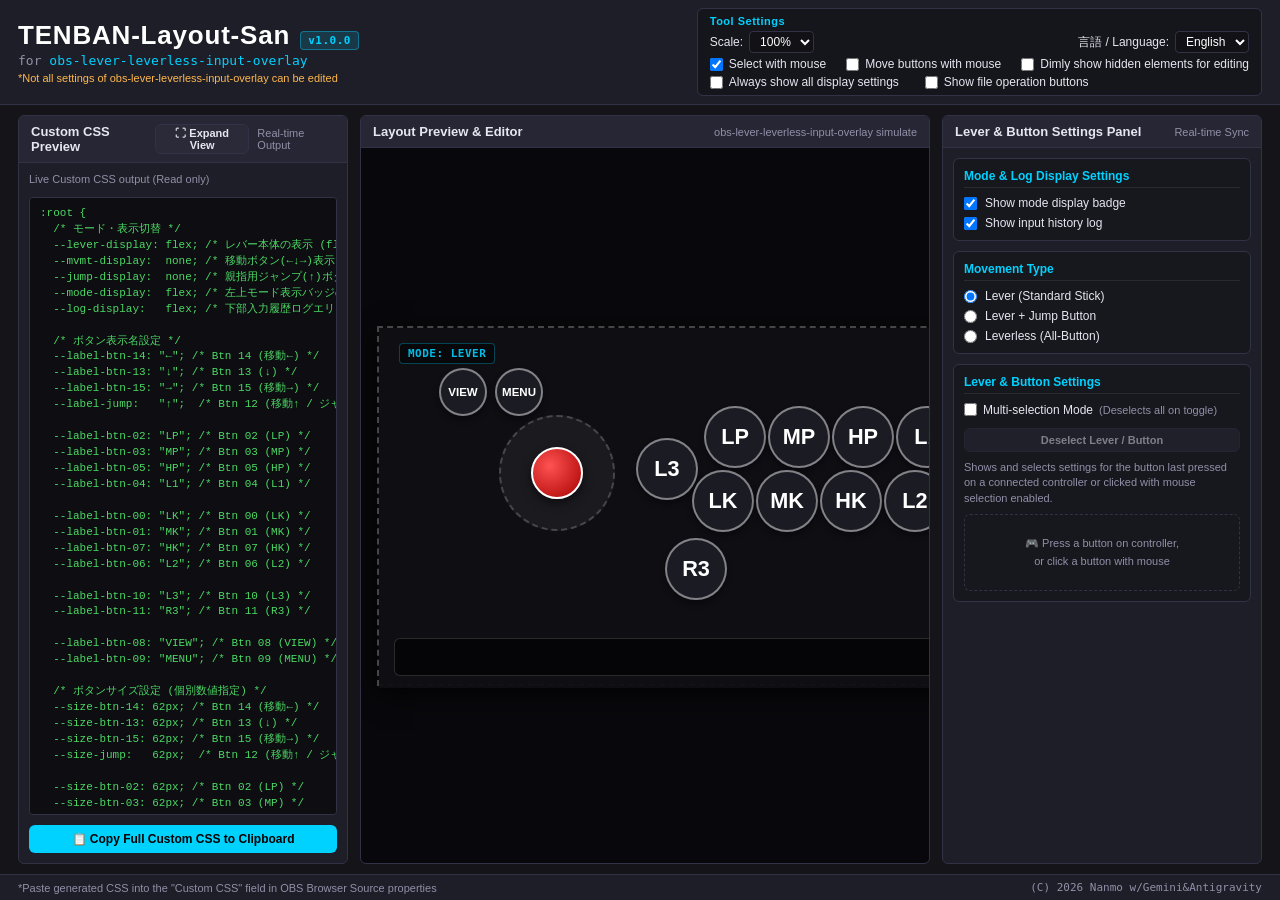
==== tenban_layout_san/index.html @ fa5b2168 "Feat: 天板レイアウトさんの追加とGitHub Pages自動デプロイワークフローの設定 ・tenban_layout_san/index.html: ブラウザ上でボタン配置・サイズ調整・CSS生" ====
<!DOCTYPE html>
<html lang="ja">
<head>
  <meta charset="UTF-8">
  <meta name="viewport" content="width=device-width, initial-scale=1.0">
  <title>天板レイアウトさん - for obs-lever-leverless-input-overlay</title>
  <meta name="description" content="obs-lever-leverless-input-overlay用レイアウト調整・カスタムCSS作成ツール">
  <meta property="og:title" content="天板レイアウトさん">
  <meta property="og:description" content="obs-lever-leverless-input-overlay用レイアウト調整・カスタムCSS作成ツール">
  <meta name="twitter:card" content="summary">
  <style>
    /*
     * =================================================================
     * 天板レイアウトさん - for obs-lever-leverless-input-overlay
     * License: 0BSD (SPDX-License-Identifier: 0BSD)
     * Copyright (C) 2026 Nanmo
     * =================================================================
     */

    /* ========================================================
       ベースUIスタイル（エディター共通）
       ======================================================== */
    :root {
      --ui-bg: #141419;
      --ui-panel-bg: #1e1e28;
      --ui-panel-header: #262634;
      --ui-panel-border: #323246;
      --ui-text: #e6e6f0;
      --ui-text-dim: #9090a8;
      --ui-accent: #00d2ff;
      --ui-accent-hover: #33dcff;
      --ui-active-item: rgba(0, 210, 255, 0.15);
      --ui-active-border: #00d2ff;
      --ui-warning: #ffb84d;
      --ui-danger: #ff5252;
      --ui-success: #4cd964;
    }

    * { box-sizing: border-box; margin: 0; padding: 0; }
    body {
      background-color: var(--ui-bg);
      color: var(--ui-text);
      font-family: -apple-system, BlinkMacSystemFont, "Segoe UI", "Hiragino Sans", "Hiragino Kaku Gothic ProN", "Yu Gothic UI", "Meiryo", sans-serif;
      height: 100vh;
      display: flex;
      flex-direction: column;
      overflow: hidden;
    }

    /* ヘッダーエリア */
    header {
      background: var(--ui-panel-bg);
      border-bottom: 1px solid var(--ui-panel-border);
      padding: 8px 18px;
      display: flex;
      flex-wrap: wrap;
      justify-content: space-between;
      align-items: center;
      gap: 12px;
      flex-shrink: 0;
    }

    .title-group {
      display: flex;
      flex-direction: column;
      gap: 3px;
    }
    .title-main-row {
      display: flex;
      align-items: baseline;
      gap: 10px;
    }
    .title-group h1 {
      font-size: 26px;
      font-weight: 900;
      color: #ffffff;
      letter-spacing: 0.8px;
      line-height: 1.1;
    }
    .version-badge {
      font-size: 11px;
      font-weight: bold;
      color: var(--ui-accent);
      background: rgba(0, 210, 255, 0.15);
      border: 1px solid rgba(0, 210, 255, 0.4);
      padding: 2px 7px;
      border-radius: 4px;
      font-family: monospace;
      letter-spacing: 0.5px;
    }
    .title-group .subtitle {
      font-size: 13px;
      color: var(--ui-text-dim);
      font-family: monospace;
    }
    .title-group .subtitle a {
      color: var(--ui-accent);
      text-decoration: none;
      transition: color 0.15s, text-decoration 0.15s;
    }
    .title-group .subtitle a:hover {
      color: var(--ui-accent-hover);
      text-decoration: underline;
    }
    .title-notice {
      font-size: 11px;
      color: var(--ui-warning);
      font-weight: normal;
      margin-top: 1px;
    }

    /* ツール設定エリア */
    .tool-settings {
      display: flex;
      flex-direction: column;
      gap: 4px;
      background: rgba(0, 0, 0, 0.3);
      border: 1px solid var(--ui-panel-border);
      border-radius: 6px;
      padding: 6px 12px;
      font-size: 12px;
    }
    .tool-settings-header {
      font-weight: bold;
      color: var(--ui-accent);
      font-size: 11px;
      letter-spacing: 0.5px;
    }
    .tool-settings-row {
      display: flex;
      align-items: center;
      gap: 14px;
      flex-wrap: wrap;
    }
    .tool-settings label {
      display: inline-flex;
      align-items: center;
      gap: 6px;
      cursor: pointer;
      user-select: none;
    }
    .tool-settings select {
      background: #111116;
      color: #fff;
      border: 1px solid var(--ui-panel-border);
      padding: 2px 6px;
      border-radius: 4px;
      font-size: 12px;
    }
    .zoom-warning {
      color: var(--ui-warning);
      font-size: 11px;
      font-weight: bold;
    }

    /* メイン3ペインレイアウト */
    main {
      flex: 1;
      display: grid;
      grid-template-columns: 330px 1fr 320px;
      gap: 12px;
      padding: 10px 18px;
      min-height: 0;
      overflow: hidden;
    }

    .pane {
      background: var(--ui-panel-bg);
      border: 1px solid var(--ui-panel-border);
      border-radius: 6px;
      display: flex;
      flex-direction: column;
      overflow: hidden;
      min-height: 0;
    }
    .pane-header {
      background: var(--ui-panel-header);
      border-bottom: 1px solid var(--ui-panel-border);
      padding: 8px 12px;
      font-weight: bold;
      font-size: 13px;
      display: flex;
      justify-content: space-between;
      align-items: center;
      flex-shrink: 0;
    }
    .pane-header .subtext {
      font-size: 11px;
      font-weight: normal;
      color: var(--ui-text-dim);
    }
    .pane-body {
      padding: 10px;
      flex: 1;
      overflow-y: auto;
      display: flex;
      flex-direction: column;
      gap: 10px;
      min-height: 0;
    }

    /* 左ペイン：CSSプレビュー & アクションボタン */
    #css-preview-textarea {
      width: 100%;
      flex: 1;
      min-height: 200px;
      background: #0d0d12;
      color: #4cd964;
      border: 1px solid var(--ui-panel-border);
      border-radius: 4px;
      font-family: Consolas, Monaco, "Courier New", monospace;
      font-size: 11px;
      line-height: 1.45;
      padding: 8px 10px;
      resize: none;
      white-space: pre;
      overflow: auto;
    }
    .css-pane-actions {
      display: flex;
      flex-direction: column;
      gap: 8px;
      flex-shrink: 0;
      margin-top: auto;
    }
    .file-actions-group {
      display: flex;
      flex-direction: column;
      gap: 8px;
    }
    .file-action-item {
      display: flex;
      flex-direction: column;
      gap: 3px;
    }

    /* 編集用に非表示ボタンを薄く表示するスタイル */
    body.show-hidden-buttons .is-hidden-elem {
      display: flex !important;
      opacity: 0.35 !important;
      border-style: dashed !important;
      pointer-events: auto !important;
    }
    body.show-hidden-buttons .is-hidden-elem.editor-selected {
      opacity: 0.95 !important;
      outline: 3px solid #ffcc00 !important;
    }

    /* CSS拡大モーダル */
    .modal-backdrop {
      position: fixed;
      top: 0;
      left: 0;
      width: 100vw;
      height: 100vh;
      background: rgba(0, 0, 0, 0.75);
      backdrop-filter: blur(4px);
      z-index: 99999;
      display: flex;
      align-items: center;
      justify-content: center;
      padding: 24px;
    }
    .modal-content {
      background: var(--ui-panel-bg);
      border: 1px solid var(--ui-panel-border);
      border-radius: 8px;
      width: 900px;
      max-width: 95vw;
      height: 85vh;
      display: flex;
      flex-direction: column;
      box-shadow: 0 12px 36px rgba(0, 0, 0, 0.9);
      overflow: hidden;
    }
    .modal-header {
      background: var(--ui-panel-header);
      border-bottom: 1px solid var(--ui-panel-border);
      padding: 10px 16px;
      display: flex;
      justify-content: space-between;
      align-items: center;
    }
    .modal-title {
      font-size: 14px;
      font-weight: bold;
      color: var(--ui-accent);
    }
    .modal-body {
      flex: 1;
      padding: 14px;
      display: flex;
      min-height: 0;
    }
    #modal-css-textarea {
      width: 100%;
      height: 100%;
      background: #09090e;
      color: #4cd964;
      border: 1px solid var(--ui-panel-border);
      border-radius: 6px;
      font-family: Consolas, Monaco, "Courier New", monospace;
      font-size: 13px;
      line-height: 1.5;
      padding: 14px;
      resize: none;
      white-space: pre;
      overflow: auto;
    }
    .modal-footer {
      background: var(--ui-panel-header);
      border-top: 1px solid var(--ui-panel-border);
      padding: 10px 16px;
      display: flex;
      justify-content: flex-end;
    }

    /* 中央ペイン：レイアウトプレビュー兼エディター */
    .editor-pane-body {
      background: #08080c;
      padding: 16px;
      overflow: auto;
      display: flex;
      position: relative;
    }
    .preview-canvas-outer {
      margin: auto;
      position: relative;
      flex-shrink: 0;
      transition: width 0.15s ease-out, height 0.15s ease-out;
    }
    .preview-canvas-wrapper {
      position: absolute;
      top: 0;
      left: 0;
      width: 640px;
      height: 360px;
      transform-origin: top left;
      transition: transform 0.15s ease-out;
      border: 2px dashed rgba(255, 255, 255, 0.25);
      box-shadow: 0 8px 24px rgba(0, 0, 0, 0.8);
      user-select: none;
    }

    /* 右ペイン：設定エリア */
    .section-card {
      background: rgba(0, 0, 0, 0.25);
      border: 1px solid var(--ui-panel-border);
      border-radius: 6px;
      padding: 10px;
      display: flex;
      flex-direction: column;
      gap: 8px;
    }
    .section-title {
      font-size: 12px;
      font-weight: bold;
      color: var(--ui-accent);
      border-bottom: 1px solid rgba(255, 255, 255, 0.08);
      padding-bottom: 4px;
    }

    /* ラジオボタングループ */
    .radio-group {
      display: flex;
      flex-direction: column;
      gap: 6px;
      font-size: 12px;
    }
    .radio-group label {
      display: flex;
      align-items: center;
      gap: 8px;
      cursor: pointer;
    }

    /* レバー・ボタンプロパティフォーム */
    .btn-edit-card {
      background: rgba(255, 255, 255, 0.03);
      border: 1px solid var(--ui-panel-border);
      border-radius: 6px;
      padding: 8px 10px;
      display: flex;
      flex-direction: column;
      gap: 6px;
      transition: border-color 0.15s, background-color 0.15s;
    }
    .btn-edit-card.selected {
      border-color: var(--ui-active-border);
      background-color: var(--ui-active-item);
    }
    .btn-edit-header {
      display: flex;
      justify-content: space-between;
      align-items: center;
      font-size: 12px;
      font-weight: bold;
    }
    .btn-edit-badge {
      display: inline-block;
      padding: 2px 6px;
      border-radius: 4px;
      background: rgba(0, 210, 255, 0.2);
      color: var(--ui-accent);
      font-family: monospace;
      font-size: 10px;
    }
    .coords-grid {
      display: grid;
      grid-template-columns: repeat(3, 1fr);
      gap: 6px;
    }
    .coord-field {
      display: flex;
      align-items: center;
      gap: 6px;
      font-size: 11px;
    }
    .coord-field label {
      color: var(--ui-text-dim);
      font-family: monospace;
      font-size: 11px;
      white-space: nowrap;
    }
    .coord-field input[type="number"],
    .coord-field input[type="text"] {
      width: 100%;
      background: #111116;
      border: 1px solid var(--ui-panel-border);
      border-radius: 4px;
      color: #fff;
      padding: 3px 6px;
      font-family: monospace;
      font-size: 11px;
    }
    .coord-field input[type="number"]:focus,
    .coord-field input[type="text"]:focus {
      outline: none;
      border-color: var(--ui-accent);
    }
    .label-input-wrapper {
      position: relative;
      flex: 1;
      display: flex;
      align-items: center;
      min-width: 0;
    }
    .label-ghost-suffix {
      position: absolute;
      left: 0;
      top: 0;
      width: 100%;
      height: 100%;
      pointer-events: none;
      display: flex;
      align-items: center;
      padding: 3px 6px;
      font-family: monospace;
      font-size: 11px;
      white-space: pre;
      overflow: hidden;
      opacity: 0;
      transition: opacity 0.15s ease;
      z-index: 1;
    }
    .label-input-wrapper:focus-within .label-ghost-suffix {
      opacity: 1;
    }
    .ghost-invisible-text {
      visibility: hidden;
    }
    .ghost-warn-text {
      color: var(--ui-warning, #f59e0b);
      opacity: 0.85;
      font-size: 10px;
    }

    /* フッターエリア（ステータス・コピーライト） */
    footer {
      background: var(--ui-panel-bg);
      border-top: 1px solid var(--ui-panel-border);
      padding: 6px 18px;
      display: flex;
      justify-content: space-between;
      align-items: center;
      gap: 12px;
      flex-shrink: 0;
    }
    .btn-action {
      background: var(--ui-accent);
      color: #000;
      border: none;
      border-radius: 6px;
      padding: 7px 14px;
      font-size: 12px;
      font-weight: bold;
      cursor: pointer;
      display: inline-flex;
      align-items: center;
      gap: 6px;
      transition: background-color 0.15s, transform 0.05s;
    }
    .btn-action:hover {
      background: var(--ui-accent-hover);
    }
    .btn-action:active {
      transform: scale(0.97);
    }
    .btn-action.btn-secondary {
      background: #2a2a38;
      color: var(--ui-text);
      border: 1px solid var(--ui-panel-border);
    }
    .btn-action.btn-secondary:hover {
      background: #363648;
    }
    .copyright {
      font-size: 11px;
      color: var(--ui-text-dim);
      font-family: monospace;
    }

    /* トースト通知 */
    #toast {
      position: fixed;
      bottom: 20px;
      left: 50%;
      transform: translateX(-50%) translateY(100px);
      background: #00d2ff;
      color: #000;
      font-weight: bold;
      padding: 8px 18px;
      border-radius: 6px;
      box-shadow: 0 4px 15px rgba(0, 0, 0, 0.5);
      transition: transform 0.25s cubic-bezier(0.18, 0.89, 0.32, 1.28);
      z-index: 10000;
      pointer-events: none;
      font-size: 12px;
    }
    #toast.show {
      transform: translateX(-50%) translateY(0);
    }

    /* ========================================================
       ★ InputOverlay.html 互換レイアウト・スタイル定義
       ======================================================== */
    #overlay-root {
      position: relative;
      width: 640px;
      height: 360px;
      background-color: var(--bg-color, rgba(15, 15, 20, 0.95));
      color: rgba(255, 255, 255, 1.0);
      overflow: hidden;
      user-select: none;
    }

    /* モード表示バッジ */
    #mode-display {
      display: var(--mode-display, flex);
      position: absolute;
      top: 15px;
      left: 20px;
      font-family: monospace, sans-serif;
      font-size: 11px;
      font-weight: bold;
      color: rgba(0, 210, 255, 0.9);
      background: rgba(0, 0, 0, 0.4);
      padding: 3px 8px;
      border-radius: 4px;
      border: 1px solid rgba(0, 210, 255, 0.3);
      letter-spacing: 0.5px;
      z-index: 10;
    }

    /* 共通ボタン描画 */
    .btn {
      position: absolute;
      width: var(--btn-size, 62px);
      height: var(--btn-size, 62px);
      border-radius: 50%;
      border: 2px solid var(--btn-border-color, rgba(255, 255, 255, 0.45));
      background-color: var(--btn-bg-color, rgba(30, 30, 40, 0.85));
      color: var(--btn-text-color, rgba(255, 255, 255, 1.0));
      display: flex;
      align-items: center;
      justify-content: center;
      font-weight: bold;
      font-size: calc(var(--btn-size, 62px) * 0.35);
      box-shadow: 0 4px 6px rgba(0, 0, 0, 0.3);
      transition: background-color 0.05s, transform 0.05s, border-color 0.05s;
      cursor: default;
    }
    .btn::after {
      content: attr(data-label);
    }
    .btn.active {
      background-color: var(--btn-active-bg, rgba(0, 210, 255, 1.0));
      border-color: var(--btn-active-border, rgba(255, 255, 255, 1.0));
      color: var(--btn-active-text, rgba(0, 0, 0, 1.0));
      transform: scale(0.92);
      box-shadow: 0 0 12px var(--btn-active-glow, rgba(0, 210, 255, 0.8));
    }

    /* 文字数フォントサイズ自動調整（ボタン直径に比例連動） */
    .btn.text-long  { font-size: calc(var(--btn-size, 62px) * 0.24); }
    .btn.text-xlong { font-size: calc(var(--btn-size, 62px) * 0.19); }

    /* 特殊ボタンサイズ */
    .btn-sys { width: var(--btn-size, 48px); height: var(--btn-size, 48px); }
    .btn-jump { width: var(--btn-size, var(--size-jump, 62px)); height: var(--btn-size, var(--size-jump, 62px)); }

    /* モード依存の表示切替 */
    .mode-lever { display: var(--lever-display, flex); align-items: center; justify-content: center; }
    .mode-mvmt  { display: var(--mvmt-display, none); }
    .mode-jump  { display: var(--jump-display, none); }
    .mode-log   { display: var(--log-display, flex); align-items: center; }

    /* 位置・サイズ指定マッピング */
    #btn-08 { --btn-size: var(--size-btn-08, 48px); display: var(--disp-btn-08, flex); top: var(--pos-btn-08-top, 40px); left: var(--pos-btn-08-left, 60px); }
    #btn-09 { --btn-size: var(--size-btn-09, 48px); display: var(--disp-btn-09, flex); top: var(--pos-btn-09-top, 40px); left: var(--pos-btn-09-left, 116px); }
    #btn-14 { --btn-size: var(--size-btn-14, 62px); top: var(--pos-btn-14-top, 135px); left: var(--pos-btn-14-left, 69px); }
    #btn-13 { --btn-size: var(--size-btn-13, 62px); top: var(--pos-btn-13-top, 105px); left: var(--pos-btn-13-left, 125px); }
    #btn-15 { --btn-size: var(--size-btn-15, 62px); top: var(--pos-btn-15-top, 135px); left: var(--pos-btn-15-left, 181px); }
    #btn-12 { --btn-size: var(--size-jump, 62px);   top: var(--pos-jump-top, 198px);   left: var(--pos-jump-left, 224px); }
    #btn-10 { --btn-size: var(--size-btn-10, 62px); display: var(--disp-btn-10, flex); top: var(--pos-btn-10-top, 110px); left: var(--pos-btn-10-left, 257px); }
    #btn-11 { --btn-size: var(--size-btn-11, 62px); display: var(--disp-btn-11, flex); top: var(--pos-btn-11-top, 210px); left: var(--pos-btn-11-left, 286px); }
    #btn-02 { --btn-size: var(--size-btn-02, 62px); display: var(--disp-btn-02, flex); top: var(--pos-btn-02-top, 78px);  left: var(--pos-btn-02-left, 325px); }
    #btn-03 { --btn-size: var(--size-btn-03, 62px); display: var(--disp-btn-03, flex); top: var(--pos-btn-03-top, 78px);  left: var(--pos-btn-03-left, 389px); }
    #btn-05 { --btn-size: var(--size-btn-05, 62px); display: var(--disp-btn-05, flex); top: var(--pos-btn-05-top, 78px);  left: var(--pos-btn-05-left, 453px); }
    #btn-04 { --btn-size: var(--size-btn-04, 62px); display: var(--disp-btn-04, flex); top: var(--pos-btn-04-top, 78px);  left: var(--pos-btn-04-left, 517px); }
    #btn-00 { --btn-size: var(--size-btn-00, 62px); display: var(--disp-btn-00, flex); top: var(--pos-btn-00-top, 142px); left: var(--pos-btn-00-left, 313px); }
    #btn-01 { --btn-size: var(--size-btn-01, 62px); display: var(--disp-btn-01, flex); top: var(--pos-btn-01-top, 142px); left: var(--pos-btn-01-left, 377px); }
    #btn-07 { --btn-size: var(--size-btn-07, 62px); display: var(--disp-btn-07, flex); top: var(--pos-btn-07-top, 142px); left: var(--pos-btn-07-left, 441px); }
    #btn-06 { --btn-size: var(--size-btn-06, 62px); display: var(--disp-btn-06, flex); top: var(--pos-btn-06-top, 142px); left: var(--pos-btn-06-left, 505px); }

    /* レバー描画 */
    #lever-base {
      position: absolute;
      top: var(--pos-lever-top, 87px);
      left: var(--pos-lever-left, 120px);
      width: var(--size-lever, 116px);
      height: var(--size-lever, 116px);
      border-radius: 50%;
      background: var(--lever-base-bg, rgba(255, 255, 255, 0.05));
      border: 2px dashed var(--lever-base-border, rgba(255, 255, 255, 0.2));
      cursor: default;
    }
    #lever-ball {
      width: var(--size-lever-ball, 52px);
      height: var(--size-lever-ball, 52px);
      border-radius: 50%;
      background: radial-gradient(circle at 35% 35%, var(--lever-ball-color-1, rgba(255, 82, 82, 1.0)), var(--lever-ball-color-2, rgba(167, 0, 0, 1.0)));
      border: 2px solid var(--lever-ball-border, rgba(255, 255, 255, 1.0));
      box-shadow: 0 4px 10px rgba(0, 0, 0, 0.5);
      transition: transform 0.04s ease-out;
      pointer-events: none;
    }

    /* 入力履歴ログ描画 */
    #input-log {
      position: absolute;
      bottom: 12px;
      left: 15px;
      width: 610px;
      height: 38px;
      background: var(--log-bg-color, rgba(0, 0, 0, 0.6));
      border: 1px solid var(--log-border-color, rgba(255, 255, 255, 0.15));
      border-radius: 6px;
      flex-direction: row;
      padding: 0 14px;
      overflow: hidden;
      font-family: monospace, "Yu Gothic UI", "Meiryo", sans-serif;
      font-size: 14px;
      gap: 12px;
      pointer-events: none;
    }
    .log-item {
      white-space: nowrap;
      opacity: 0.5;
      color: var(--log-text-color, rgba(255, 255, 255, 0.5));
      flex-shrink: 0;
    }
    .log-item:first-child {
      opacity: 1;
      color: var(--log-latest-color, rgba(0, 210, 255, 1.0));
      font-weight: bold;
    }

    /* ========================================================
       エディター用 インタラクティブ・ハイライト機能
       ======================================================== */
    body.mouse-select-enabled .btn,
    body.mouse-select-enabled #lever-base {
      cursor: pointer;
    }
    body.mouse-drag-enabled .btn,
    body.mouse-drag-enabled #lever-base {
      cursor: grab;
    }
    body.mouse-drag-enabled .btn:active,
    body.mouse-drag-enabled #lever-base:active {
      cursor: grabbing;
    }

    /* 選択中ボタンの強調表示枠 */
    .editor-selected {
      outline: 3px solid #ffcc00 !important;
      outline-offset: 3px !important;
      box-shadow: 0 0 16px rgba(255, 204, 0, 0.9) !important;
      z-index: 99 !important;
    }
  </style>

  <!-- 動的に更新されるCSS変数値エリア -->
  <style id="dynamic-overlay-css"></style>
</head>
<body class="mouse-select-enabled">

  <!-- ヘッダー -->
  <header>
    <div class="title-group">
      <div class="title-main-row">
        <h1 data-i18n="appTitle">天板レイアウトさん</h1>
        <span class="version-badge">v1.0.0</span>
      </div>
      <div class="subtitle">
        for <a href="https://github.com/nanmo/obs-lever-leverless-input-overlay" target="_blank" rel="noopener noreferrer">obs-lever-leverless-input-overlay</a>
      </div>
      <div class="title-notice" data-i18n="titleNotice">
        ※obs-lever-leverless-input-overlayのすべての設定を編集できるわけではありません
      </div>
    </div>

    <!-- ツール設定 -->
    <div class="tool-settings">
      <span class="tool-settings-header" data-i18n="toolSettings">ツール設定</span>
      <div class="tool-settings-row">
        <label>
          <span data-i18n="scale">表示倍率:</span>
          <select id="zoom-select">
            <option value="0.25">25%</option>
            <option value="0.5">50%</option>
            <option value="1" selected>100%</option>
            <option value="1.5">150%</option>
            <option value="2">200%</option>
            <option value="2.5">250%</option>
            <option value="3">300%</option>
            <option value="4">400%</option>
            <option value="5">500%</option>
          </select>
        </label>
        <span id="zoom-warning" class="zoom-warning" style="display: none;" data-i18n="scaleWarn">
          ※100%以外だと実際と見た目が異なります
        </span>
        <label style="margin-left: auto;">
          <span data-i18n="lang">言語 / Language:</span>
          <select id="lang-select">
            <option value="ja">日本語</option>
            <option value="en">English</option>
          </select>
        </label>
      </div>
      <div class="tool-settings-row">
        <label>
          <input type="checkbox" id="chk-mouse-select" checked>
          <span data-i18n="mouseSelect">マウスでも選択する</span>
        </label>
        <label id="lbl-mouse-drag" style="margin-left: 6px; opacity: 1;">
          <input type="checkbox" id="chk-mouse-drag">
          <span data-i18n="mouseDrag">マウスでも移動できるように</span>
        </label>
        <label style="margin-left: 6px;">
          <input type="checkbox" id="chk-show-hidden-buttons">
          <span data-i18n="showHidden">編集用に非表示にした要素を薄く表示する</span>
        </label>
      </div>
      <div class="tool-settings-row">
        <label>
          <input type="checkbox" id="chk-show-all-buttons">
          <span data-i18n="showAllBtns">常にすべての表示設定を表示</span>
        </label>
        <label style="margin-left: 12px;">
          <input type="checkbox" id="chk-show-file-ops">
          <span data-i18n="showFileOps">ファイル操作系ボタンを表示</span>
        </label>
      </div>
    </div>
  </header>

  <!-- メインレイアウト -->
  <main>
    <!-- 左ペイン：カスタムCSSプレビュー & 操作ボタン -->
    <section class="pane">
      <div class="pane-header">
        <span data-i18n="cssPreviewTitle">カスタムCSSプレビュー</span>
        <div style="display: flex; align-items: center; gap: 8px;">
          <button type="button" id="btn-expand-css" class="btn-action btn-secondary" style="padding: 2px 8px; font-size: 11px;" data-i18n="btnExpandCss">
            ⛶ 拡大表示
          </button>
          <span class="subtext" data-i18n="realtimeGen">リアルタイム生成</span>
        </div>
      </div>
      <div class="pane-body">
        <div style="font-size: 11px; color: var(--ui-text-dim); margin-bottom: 2px;" data-i18n="cssNote">
          カスタムCSSの状況が常に見えるテキストエリア (編集不可)
        </div>
        <textarea id="css-preview-textarea" readonly spellcheck="false"></textarea>

        <!-- アクションボタン群（テキストエリア直下・同一枠内） -->
        <div class="css-pane-actions">
          <button type="button" class="btn-action" id="btn-copy-css" style="width: 100%; justify-content: center;" data-i18n="btnCopyCss">
            📋 カスタムCSS全文をクリップボードにコピー
          </button>

          <!-- ファイル操作系ボタン（デフォルト非表示、ツール設定で連動） -->
          <div class="file-actions-group" id="file-actions-group" style="display: none;">
            <div class="file-action-item">
              <button type="button" class="btn-action btn-secondary" id="btn-save-css" style="width: 100%; justify-content: center;" data-i18n="btnSaveCss">
                💾 CSSファイルとして保存
              </button>
              <div style="font-size: 11px; color: var(--ui-warning); font-weight: bold;" data-i18n="saveDialogWarn">
                ⚠️ ※ファイル保存ダイアログが開きます
              </div>
            </div>

            <div class="file-action-item">
              <button type="button" class="btn-action btn-secondary" id="btn-load-css" style="width: 100%; justify-content: center;" data-i18n="btnLoadCss">
                📂 CSSファイルを読み込み
              </button>
              <input type="file" id="file-input-css" accept=".css" style="display: none;">
              <div style="font-size: 11px; color: var(--ui-warning); line-height: 1.35;">
                <div data-i18n="loadDialogWarn" style="font-weight: bold;">📂 ※ファイル読込ダイアログが開きます</div>
                <div style="color: var(--ui-danger); font-weight: bold;" data-i18n="loadDangerWarn">※合わないCSSを読み込ませると正常に動作しなくなります</div>
              </div>
            </div>
          </div>
        </div>
      </div>
    </section>

    <!-- 中央ペイン：レイアウトプレビュー兼エディター -->
    <section class="pane">
      <div class="pane-header">
        <span data-i18n="editorTitle">レイアウトプレビュー兼エディター</span>
        <span class="subtext">obs-lever-leverless-input-overlay simulate</span>
      </div>
      <div class="pane-body editor-pane-body">
        <div class="preview-canvas-outer" id="preview-outer">
          <div class="preview-canvas-wrapper" id="preview-wrapper">
            <!-- InputOverlay.html と同一構成のDOMツリー -->
            <div id="overlay-root">
              <div id="mode-display">MODE: ---</div>

              <div id="lever-base" class="mode-lever">
                <div id="lever-ball"></div>
              </div>

              <!-- システムボタン -->
              <div id="btn-08" class="btn btn-sys" data-id="btn-08"></div>
              <div id="btn-09" class="btn btn-sys" data-id="btn-09"></div>

              <!-- 移動ボタン -->
              <div id="btn-14" class="btn mode-mvmt" data-id="btn-14"></div>
              <div id="btn-13" class="btn mode-mvmt" data-id="btn-13"></div>
              <div id="btn-15" class="btn mode-mvmt" data-id="btn-15"></div>

              <!-- ジャンプボタン -->
              <div id="btn-12" class="btn btn-jump mode-jump" data-id="btn-12"></div>

              <!-- サブボタン -->
              <div id="btn-10" class="btn" data-id="btn-10"></div>
              <div id="btn-11" class="btn" data-id="btn-11"></div>

              <!-- 攻撃ボタン -->
              <div id="btn-02" class="btn" data-id="btn-02"></div>
              <div id="btn-03" class="btn" data-id="btn-03"></div>
              <div id="btn-05" class="btn" data-id="btn-05"></div>
              <div id="btn-04" class="btn" data-id="btn-04"></div>
              <div id="btn-00" class="btn" data-id="btn-00"></div>
              <div id="btn-01" class="btn" data-id="btn-01"></div>
              <div id="btn-07" class="btn" data-id="btn-07"></div>
              <div id="btn-06" class="btn" data-id="btn-06"></div>

              <!-- 入力履歴ログ -->
              <div id="input-log" class="mode-log"></div>
            </div>
          </div>
        </div>
      </div>
    </section>

    <!-- 右ペイン：レバー・ボタン設定パネル -->
    <section class="pane">
      <div class="pane-header">
        <span data-i18n="settingsTitle">レバー・ボタン設定パネル</span>
        <span class="subtext" data-i18n="realtimeSync">リアルタイム同期</span>
      </div>
      <div class="pane-body">
        <!-- モード・ログ表示設定 -->
        <div class="section-card">
          <div class="section-title" data-i18n="modeLogTitle">モード・ログ表示設定</div>
          <div style="display: flex; flex-direction: column; gap: 6px; font-size: 12px;">
            <label style="display: flex; align-items: center; gap: 8px; cursor: pointer;">
              <input type="checkbox" id="chk-disp-mode" checked>
              <span data-i18n="dispModeBadge">モード表示バッジを表示</span>
            </label>
            <label style="display: flex; align-items: center; gap: 8px; cursor: pointer;">
              <input type="checkbox" id="chk-disp-log" checked>
              <span data-i18n="dispInputLog">入力履歴ログを表示</span>
            </label>
          </div>
        </div>

        <!-- 移動操作タイプ -->
        <div class="section-card">
          <div class="section-title" data-i18n="mvmtTypeTitle">移動操作タイプ</div>
          <div class="radio-group">
            <label>
              <input type="radio" name="ctrl-mode" value="lever" checked>
              <span data-i18n="modeLever">レバー（アケコン標準）</span>
            </label>
            <label>
              <input type="radio" name="ctrl-mode" value="lever-jump">
              <span data-i18n="modeLeverJump">レバー＋ジャンプボタン</span>
            </label>
            <label>
              <input type="radio" name="ctrl-mode" value="leverless">
              <span data-i18n="modeLeverless">レバーレス（オールボタン）</span>
            </label>
          </div>
        </div>

        <!-- レバー・ボタン表示設定 -->
        <div class="section-card">
          <div class="section-title" data-i18n="btnSettingsTitle">レバー・ボタン表示設定</div>
          <div>
            <label style="display: inline-flex; align-items: center; gap: 6px; font-size: 12px; cursor: pointer; user-select: none;">
              <input type="checkbox" id="chk-multi-select">
              <span data-i18n="multiSelectMode">複数選択モード</span>
              <span style="font-size: 11px; color: var(--ui-text-dim);" data-i18n="multiSelectNote">（切り替え時に選択全解除）</span>
            </label>
          </div>

          <!-- 複数選択時の一括1px移動キーパッド -->
          <div id="multi-move-keypad" style="display: none; flex-direction: column; align-items: center; gap: 5px; padding: 8px 6px; background: rgba(0,0,0,0.3); border: 1px solid var(--ui-panel-border); border-radius: 6px;">
            <span style="font-size: 11px; color: var(--ui-text-dim); font-weight: bold;" data-i18n="nudgeTitle">選択要素を一括移動 (1px)</span>
            <div style="display: grid; grid-template-columns: repeat(3, 34px); grid-template-rows: repeat(2, 26px); gap: 4px; justify-content: center;">
              <button type="button" class="btn-action btn-secondary btn-nudge" data-dy="-1" data-dx="0" style="grid-column: 2; padding: 0; justify-content: center; font-size: 12px;" title="上へ1px">▲</button>
              <button type="button" class="btn-action btn-secondary btn-nudge" data-dy="0" data-dx="-1" style="grid-column: 1; grid-row: 2; padding: 0; justify-content: center; font-size: 12px;" title="左へ1px">◀</button>
              <button type="button" class="btn-action btn-secondary btn-nudge" data-dy="1" data-dx="0" style="grid-column: 2; grid-row: 2; padding: 0; justify-content: center; font-size: 12px;" title="下へ1px">▼</button>
              <button type="button" class="btn-action btn-secondary btn-nudge" data-dy="0" data-dx="1" style="grid-column: 3; grid-row: 2; padding: 0; justify-content: center; font-size: 12px;" title="右へ1px">▶</button>
            </div>
          </div>

          <button type="button" id="btn-deselect" class="btn-action btn-secondary" style="width: 100%; justify-content: center; padding: 5px 10px; font-size: 11px; opacity: 0.5; cursor: default;" disabled data-i18n="btnDeselect">
            レバー・ボタン選択状態を解除
          </button>
          <div id="btn-settings-desc" style="font-size: 11px; color: var(--ui-text-dim); line-height: 1.4;" data-i18n="btnSettingsDesc">
            接続されたコントローラーで最後に入力のあった、またはマウス選択設定オンで最後にクリックされたボタン設定を表示・選択します。
          </div>
          <div id="button-settings-container" style="display: flex; flex-direction: column; gap: 8px;">
            <!-- JSで動的生成 -->
          </div>
        </div>
      </div>
    </section>
  </main>

  <!-- フッター -->
  <footer>
    <div style="font-size: 11px; color: var(--ui-text-dim);" data-i18n="footerNote">
      ※生成されたCSSはOBSのブラウザソースプロパティ「カスタムCSS」に貼り付けて使用できます
    </div>
    <div class="copyright">
      (C) 2026 Nanmo w/Gemini&Antigravity
    </div>
  </footer>

  <!-- CSSプレビュー拡大表示モーダル -->
  <div id="modal-css-expand" class="modal-backdrop" style="display: none;">
    <div class="modal-content">
      <div class="modal-header">
        <span class="modal-title" data-i18n="cssPreviewTitle">カスタムCSSプレビュー</span>
        <button type="button" id="btn-close-modal" class="btn-action btn-secondary" style="padding: 4px 10px;" data-i18n="btnCloseExpandCss">
          ✖ 閉じる
        </button>
      </div>
      <div class="modal-body">
        <textarea id="modal-css-textarea" readonly spellcheck="false"></textarea>
      </div>
      <div class="modal-footer">
        <button type="button" class="btn-action" id="btn-modal-copy-css" data-i18n="btnCopyCss">
          📋 カスタムCSS全文をクリップボードにコピー
        </button>
      </div>
    </div>
  </div>

  <!-- トースト通知 -->
  <div id="toast">クリップボードにコピーしました！</div>

  <script>
    /* ========================================================
       状態管理（カスタムCSSの全変数 + ラベル設定に対応）
       ======================================================== */
    const configState = {
      // モード切替
      leverDisplay: "flex",
      mvmtDisplay:  "none",
      jumpDisplay:  "none",
      modeDisplay:  "flex",
      logDisplay:   "flex",

      // ボタン表示ラベル
      labelBtn14: "←",
      labelBtn13: "↓",
      labelBtn15: "→",
      labelJump:  "↑",

      labelBtn02: "LP",
      labelBtn03: "MP",
      labelBtn05: "HP",
      labelBtn04: "L1",

      labelBtn00: "LK",
      labelBtn01: "MK",
      labelBtn07: "HK",
      labelBtn06: "L2",

      labelBtn10: "L3",
      labelBtn11: "R3",

      labelBtn08: "VIEW",
      labelBtn09: "MENU",

      // ボタンサイズ（個別指定）
      sizeBtn14: 62, sizeBtn13: 62, sizeBtn15: 62, sizeJump: 62,
      sizeBtn02: 62, sizeBtn03: 62, sizeBtn05: 62, sizeBtn04: 62,
      sizeBtn00: 62, sizeBtn01: 62, sizeBtn07: 62, sizeBtn06: 62,
      sizeBtn10: 62, sizeBtn11: 62,
      sizeBtn08: 48, sizeBtn09: 48,

      // レバーサイズ・位置
      sizeLever: 116,   sizeLeverBall: 52,
      posLeverTop: 87,  posLeverLeft: 120,

      // 移動ボタン位置 (Btn 14: ←, Btn 13: ↓, Btn 15: →, Btn 12: ↑)
      posBtn14Top: 135, posBtn14Left: 69,
      posBtn13Top: 105, posBtn13Left: 125,
      posBtn15Top: 135, posBtn15Left: 181,
      posJumpTop:  198, posJumpLeft:  224,

      // 攻撃ボタン（上段）
      dispBtn02: "flex", posBtn02Top: 78, posBtn02Left: 325,
      dispBtn03: "flex", posBtn03Top: 78, posBtn03Left: 389,
      dispBtn05: "flex", posBtn05Top: 78, posBtn05Left: 453,
      dispBtn04: "flex", posBtn04Top: 78, posBtn04Left: 517,

      // 攻撃ボタン（下段）
      dispBtn00: "flex", posBtn00Top: 142, posBtn00Left: 313,
      dispBtn01: "flex", posBtn01Top: 142, posBtn01Left: 377,
      dispBtn07: "flex", posBtn07Top: 142, posBtn07Left: 441,
      dispBtn06: "flex", posBtn06Top: 142, posBtn06Left: 505,

      // サブボタン
      dispBtn10: "flex", posBtn10Top: 110, posBtn10Left: 257,
      dispBtn11: "flex", posBtn11Top: 210, posBtn11Left: 286,

      // システムボタン
      dispBtn08: "flex", posBtn08Top: 40, posBtn08Left: 60,
      dispBtn09: "flex", posBtn09Top: 40, posBtn09Left: 116
    };

    const DEFAULT_CONFIG_STATE = Object.assign({}, configState);

    function escapeHtml(str) {
      return String(str)
        .replace(/&/g, "&amp;")
        .replace(/</g, "&lt;")
        .replace(/>/g, "&gt;")
        .replace(/"/g, "&quot;")
        .replace(/'/g, "&#39;");
    }

    function escapeCssString(str) {
      return String(str)
        .replace(/\\/g, "\\\\")
        .replace(/"/g, '\\"')
        .replace(/<\//g, "<\\/")
        .replace(/\r?\n/g, " ");
    }

    // 要素定義一覧（カッコ付き表示を廃止し、スッキリ統一）
    const ELEMENTS_DEF = [
      { id: "lever-base", keyName: "Lever", name: "レバー本体", isLever: true, hasSize: true, sizeKey: "sizeLever" },
      { id: "btn-14",     keyName: "Btn14", name: "Btn 14", isMvmt: true, hasLabel: true, labelKey: "labelBtn14", hasSize: true, sizeKey: "sizeBtn14" },
      { id: "btn-13",     keyName: "Btn13", name: "Btn 13", isMvmt: true, hasLabel: true, labelKey: "labelBtn13", hasSize: true, sizeKey: "sizeBtn13" },
      { id: "btn-15",     keyName: "Btn15", name: "Btn 15", isMvmt: true, hasLabel: true, labelKey: "labelBtn15", hasSize: true, sizeKey: "sizeBtn15" },
      { id: "btn-12",     keyName: "Jump",  name: "Btn 12", isJump: true, hasLabel: true, labelKey: "labelJump", hasSize: true, sizeKey: "sizeJump" },

      { id: "btn-02",     keyName: "Btn02", name: "Btn 02", hasDisp: true, hasLabel: true, labelKey: "labelBtn02", hasSize: true, sizeKey: "sizeBtn02" },
      { id: "btn-03",     keyName: "Btn03", name: "Btn 03", hasDisp: true, hasLabel: true, labelKey: "labelBtn03", hasSize: true, sizeKey: "sizeBtn03" },
      { id: "btn-05",     keyName: "Btn05", name: "Btn 05", hasDisp: true, hasLabel: true, labelKey: "labelBtn05", hasSize: true, sizeKey: "sizeBtn05" },
      { id: "btn-04",     keyName: "Btn04", name: "Btn 04", hasDisp: true, hasLabel: true, labelKey: "labelBtn04", hasSize: true, sizeKey: "sizeBtn04" },

      { id: "btn-00",     keyName: "Btn00", name: "Btn 00", hasDisp: true, hasLabel: true, labelKey: "labelBtn00", hasSize: true, sizeKey: "sizeBtn00" },
      { id: "btn-01",     keyName: "Btn01", name: "Btn 01", hasDisp: true, hasLabel: true, labelKey: "labelBtn01", hasSize: true, sizeKey: "sizeBtn01" },
      { id: "btn-07",     keyName: "Btn07", name: "Btn 07", hasDisp: true, hasLabel: true, labelKey: "labelBtn07", hasSize: true, sizeKey: "sizeBtn07" },
      { id: "btn-06",     keyName: "Btn06", name: "Btn 06", hasDisp: true, hasLabel: true, labelKey: "labelBtn06", hasSize: true, sizeKey: "sizeBtn06" },

      { id: "btn-10",     keyName: "Btn10", name: "Btn 10", hasDisp: true, hasLabel: true, labelKey: "labelBtn10", hasSize: true, sizeKey: "sizeBtn10" },
      { id: "btn-11",     keyName: "Btn11", name: "Btn 11", hasDisp: true, hasLabel: true, labelKey: "labelBtn11", hasSize: true, sizeKey: "sizeBtn11" },

      { id: "btn-08",     keyName: "Btn08", name: "Btn 08", hasDisp: true, isSys: true, hasLabel: true, labelKey: "labelBtn08", hasSize: true, sizeKey: "sizeBtn08" },
      { id: "btn-09",     keyName: "Btn09", name: "Btn 09", hasDisp: true, isSys: true, hasLabel: true, labelKey: "labelBtn09", hasSize: true, sizeKey: "sizeBtn09" }
    ];

    /* ========================================================
       CSSテキスト生成 & プレビュー同期
       ======================================================== */
    /* ========================================================
       国際化 (i18n: 日本語 / English 簡易切替)
       ======================================================== */
    const initialLang = (navigator.language || "").toLowerCase().startsWith("ja") ? "ja" : "en";
    let currentLang = initialLang;
    const I18N = {
      ja: {
        appTitle: "天板レイアウトさん",
        toolSettings: "ツール設定",
        scale: "表示倍率:",
        scaleWarn: "※100%以外だと実際と見た目が異なります",
        lang: "言語 / Language:",
        mouseSelect: "マウスでも選択する",
        mouseDrag: "マウスでも移動できるように",
        showHidden: "編集用に非表示にした要素を薄く表示する",
        showAllBtns: "常にすべての表示設定を表示",
        showFileOps: "ファイル操作系ボタンを表示",

        cssPreviewTitle: "カスタムCSSプレビュー",
        btnExpandCss: "⛶ 拡大表示",
        realtimeGen: "リアルタイム生成",
        cssNote: "カスタムCSSの状況が常に見えるテキストエリア (編集不可)",
        btnCopyCss: "📋 カスタムCSS全文をクリップボードにコピー",
        btnSaveCss: "💾 CSSファイルとして保存",
        saveDialogWarn: "⚠️ ※ファイル保存ダイアログが開きます",
        btnLoadCss: "📂 CSSファイルを読み込み",
        loadDialogWarn: "📂 ※ファイル読込ダイアログが開きます",
        loadDangerWarn: "※合わないCSSを読み込ませると正常に動作しなくなります",
        titleNotice: "※obs-lever-leverless-input-overlayのすべての設定を編集できるわけではありません",

        editorTitle: "レイアウトプレビュー兼エディター",

        settingsTitle: "レバー・ボタン設定パネル",
        realtimeSync: "リアルタイム同期",
        modeLogTitle: "モード・ログ表示設定",
        dispModeBadge: "モード表示バッジを表示",
        dispInputLog: "入力履歴ログを表示",
        mvmtTypeTitle: "移動操作タイプ",
        modeLever: "レバー（アケコン標準）",
        modeLeverJump: "レバー＋ジャンプボタン",
        modeLeverless: "レバーレス（オールボタン）",

        btnSettingsTitle: "レバー・ボタン表示設定",
        multiSelectMode: "複数選択モード",
        multiSelectNote: "（切り替え時に選択全解除）",
        nudgeTitle: "選択要素を一括移動 (1px)",
        nudgeUp: "上へ1px",
        nudgeDown: "下へ1px",
        nudgeLeft: "左へ1px",
        nudgeRight: "右へ1px",
        btnDeselect: "レバー・ボタン選択状態を解除",
        deselectItem: "選択解除",
        btnSettingsDesc: "接続されたコントローラーで最後に入力のあった、またはマウス選択設定オンで最後にクリックされたボタン設定を表示・選択します。",

        guideMouseOn: "🎮 コントローラーのボタンを押すか、<br>マウスでボタンを選択してください",
        guideMouseOff: "🎮 コントローラーのボタンを押して選択してください<br><span style=\"font-size: 10px; color: var(--ui-text-dim); display: block; margin-top: 6px;\">（※上部ツール設定の「マウスでも選択する」をオンにするとクリック選択も可能になります）</span>",

        btnDispLabel: "表示する",
        btnTextLabel: "テキスト",
        ghostTextSuggestion: "⚠️予測変換注意",
        btnSizeLabel: "直径",
        leverBaseName: "レバー本体",

        footerNote: "※生成されたCSSはOBSのブラウザソースプロパティ「カスタムCSS」に貼り付けて使用できます",
        toastCopied: "カスタムCSS全文をクリップボードにコピーしました！",
        toastSaved: "CSSファイルを保存しました！",
        toastLoaded: "CSSを読み込みました ({count}項目)",
        alertLoadInvalid: "有効な設定項目が見つかりませんでした。obs-lever-leverless-input-overlay用のCSSファイルか確認してください。",
        cssFileDesc: "CSSファイル",
        btnCloseExpandCss: "✖ 閉じる"
      },
      en: {
        appTitle: "TENBAN-Layout-San",
        toolSettings: "Tool Settings",
        scale: "Scale:",
        scaleWarn: "*Appearance differs from actual at non-100% scale",
        lang: "言語 / Language:",
        mouseSelect: "Select with mouse",
        mouseDrag: "Move buttons with mouse",
        showHidden: "Dimly show hidden elements for editing",
        showAllBtns: "Always show all display settings",
        showFileOps: "Show file operation buttons",

        cssPreviewTitle: "Custom CSS Preview",
        btnExpandCss: "⛶ Expand View",
        realtimeGen: "Real-time Output",
        cssNote: "Live Custom CSS output (Read only)",
        btnCopyCss: "📋 Copy Full Custom CSS to Clipboard",
        btnSaveCss: "💾 Save as CSS File",
        saveDialogWarn: "⚠️ *File save dialog will open",
        btnLoadCss: "📂 Load CSS File",
        loadDialogWarn: "📂 *File open dialog will open",
        loadDangerWarn: "*Loading invalid CSS may cause unexpected behavior",
        titleNotice: "*Not all settings of obs-lever-leverless-input-overlay can be edited",

        editorTitle: "Layout Preview & Editor",

        settingsTitle: "Lever & Button Settings Panel",
        realtimeSync: "Real-time Sync",
        modeLogTitle: "Mode & Log Display Settings",
        dispModeBadge: "Show mode display badge",
        dispInputLog: "Show input history log",
        mvmtTypeTitle: "Movement Type",
        modeLever: "Lever (Standard Stick)",
        modeLeverJump: "Lever + Jump Button",
        modeLeverless: "Leverless (All-Button)",

        btnSettingsTitle: "Lever & Button Settings",
        multiSelectMode: "Multi-selection Mode",
        multiSelectNote: "(Deselects all on toggle)",
        nudgeTitle: "Nudge Selected (1px)",
        nudgeUp: "Up 1px",
        nudgeDown: "Down 1px",
        nudgeLeft: "Left 1px",
        nudgeRight: "Right 1px",
        btnDeselect: "Deselect Lever / Button",
        deselectItem: "Deselect",
        btnSettingsDesc: "Shows and selects settings for the button last pressed on a connected controller or clicked with mouse selection enabled.",

        guideMouseOn: "🎮 Press a button on controller,<br>or click a button with mouse",
        guideMouseOff: "🎮 Press a button on controller to select<br><span style=\"font-size: 10px; color: var(--ui-text-dim); display: block; margin-top: 6px;\">(*Turn on \"Select with mouse\" in tool settings to enable click selection)</span>",

        btnDispLabel: "Display",
        btnTextLabel: "Text",
        ghostTextSuggestion: "⚠️Text suggestions",
        btnSizeLabel: "Size",
        leverBaseName: "Lever Base",

        footerNote: "*Paste generated CSS into the \"Custom CSS\" field in OBS Browser Source properties",
        toastCopied: "Full custom CSS copied to clipboard!",
        toastSaved: "CSS file saved successfully!",
        toastLoaded: "CSS loaded successfully ({count} items)",
        alertLoadInvalid: "No valid settings found. Please check if this is a valid CSS file for obs-lever-leverless-input-overlay.",
        cssFileDesc: "CSS File",
        btnCloseExpandCss: "✖ Close"
      }
    };

    function t(key) {
      return (I18N[currentLang] && I18N[currentLang][key]) || (I18N["ja"][key]) || "";
    }

    function updateNudgeTitles() {
      document.querySelectorAll(".btn-nudge").forEach(b => {
        const dy = parseInt(b.dataset.dy, 10);
        const dx = parseInt(b.dataset.dx, 10);
        if (dy === -1) b.title = t("nudgeUp");
        else if (dy === 1) b.title = t("nudgeDown");
        else if (dx === -1) b.title = t("nudgeLeft");
        else if (dx === 1) b.title = t("nudgeRight");
      });
    }

    function applyLanguage(lang) {
      currentLang = lang;
      const selectEl = document.getElementById("lang-select");
      if (selectEl && selectEl.value !== lang) {
        selectEl.value = lang;
      }
      document.title = `${t("appTitle")} - for obs-lever-leverless-input-overlay`;
      document.querySelectorAll("[data-i18n]").forEach(el => {
        const key = el.getAttribute("data-i18n");
        if (key && I18N[lang] && I18N[lang][key]) {
          if (I18N[lang][key].includes("<")) {
            el.innerHTML = I18N[lang][key];
          } else {
            el.textContent = I18N[lang][key];
          }
        }
      });
      updateNudgeTitles();
      renderPropertyEditor();
    }

    const dynamicStyleEl = document.getElementById("dynamic-overlay-css");
    const cssTextareaEl  = document.getElementById("css-preview-textarea");
    const modeDisplayEl  = document.getElementById("mode-display");
    const modalCssTextarea = document.getElementById("modal-css-textarea");

    function generateCSSText() {
      return `:root {
  /* モード・表示切替 */
  --lever-display: ${configState.leverDisplay}; /* レバー本体の表示 (flex / none) */
  --mvmt-display:  ${configState.mvmtDisplay}; /* 移動ボタン(←↓→)表示 */
  --jump-display:  ${configState.jumpDisplay}; /* 親指用ジャンプ(↑)ボタン表示 */
  --mode-display:  ${configState.modeDisplay}; /* 左上モード表示バッジの表示 */
  --log-display:   ${configState.logDisplay}; /* 下部入力履歴ログエリアの表示 */

  /* ボタン表示名設定 */
  --label-btn-14: "${escapeCssString(configState.labelBtn14)}"; /* Btn 14 (移動←) */
  --label-btn-13: "${escapeCssString(configState.labelBtn13)}"; /* Btn 13 (↓) */
  --label-btn-15: "${escapeCssString(configState.labelBtn15)}"; /* Btn 15 (移動→) */
  --label-jump:   "${escapeCssString(configState.labelJump)}";  /* Btn 12 (移動↑ / ジャンプ) */

  --label-btn-02: "${escapeCssString(configState.labelBtn02)}"; /* Btn 02 (LP) */
  --label-btn-03: "${escapeCssString(configState.labelBtn03)}"; /* Btn 03 (MP) */
  --label-btn-05: "${escapeCssString(configState.labelBtn05)}"; /* Btn 05 (HP) */
  --label-btn-04: "${escapeCssString(configState.labelBtn04)}"; /* Btn 04 (L1) */

  --label-btn-00: "${escapeCssString(configState.labelBtn00)}"; /* Btn 00 (LK) */
  --label-btn-01: "${escapeCssString(configState.labelBtn01)}"; /* Btn 01 (MK) */
  --label-btn-07: "${escapeCssString(configState.labelBtn07)}"; /* Btn 07 (HK) */
  --label-btn-06: "${escapeCssString(configState.labelBtn06)}"; /* Btn 06 (L2) */

  --label-btn-10: "${escapeCssString(configState.labelBtn10)}"; /* Btn 10 (L3) */
  --label-btn-11: "${escapeCssString(configState.labelBtn11)}"; /* Btn 11 (R3) */

  --label-btn-08: "${escapeCssString(configState.labelBtn08)}"; /* Btn 08 (VIEW) */
  --label-btn-09: "${escapeCssString(configState.labelBtn09)}"; /* Btn 09 (MENU) */

  /* ボタンサイズ設定 (個別数値指定) */
  --size-btn-14: ${configState.sizeBtn14}px; /* Btn 14 (移動←) */
  --size-btn-13: ${configState.sizeBtn13}px; /* Btn 13 (↓) */
  --size-btn-15: ${configState.sizeBtn15}px; /* Btn 15 (移動→) */
  --size-jump:   ${configState.sizeJump}px;  /* Btn 12 (移動↑ / ジャンプ) */

  --size-btn-02: ${configState.sizeBtn02}px; /* Btn 02 (LP) */
  --size-btn-03: ${configState.sizeBtn03}px; /* Btn 03 (MP) */
  --size-btn-05: ${configState.sizeBtn05}px; /* Btn 05 (HP) */
  --size-btn-04: ${configState.sizeBtn04}px; /* Btn 04 (L1) */

  --size-btn-00: ${configState.sizeBtn00}px; /* Btn 00 (LK) */
  --size-btn-01: ${configState.sizeBtn01}px; /* Btn 01 (MK) */
  --size-btn-07: ${configState.sizeBtn07}px; /* Btn 07 (HK) */
  --size-btn-06: ${configState.sizeBtn06}px; /* Btn 06 (L2) */

  --size-btn-10: ${configState.sizeBtn10}px; /* Btn 10 (L3) */
  --size-btn-11: ${configState.sizeBtn11}px; /* Btn 11 (R3) */

  --size-btn-08: ${configState.sizeBtn08}px; /* Btn 08 (VIEW) */
  --size-btn-09: ${configState.sizeBtn09}px; /* Btn 09 (MENU) */

  /* レバーサイズ・位置 */
  --size-lever:      ${configState.sizeLever}px; /* レバー土台（ガイド円）サイズ */
  --size-lever-ball: ${configState.sizeLeverBall}px;  /* レバー玉サイズ */
  --pos-lever-top:   ${configState.posLeverTop}px;  --pos-lever-left: ${configState.posLeverLeft}px; /* レバー本体 */

  /* 移動ボタン位置 */
  --pos-btn-14-top: ${configState.posBtn14Top}px; --pos-btn-14-left: ${configState.posBtn14Left}px;  /* Btn 14 (移動←) */
  --pos-btn-13-top: ${configState.posBtn13Top}px; --pos-btn-13-left: ${configState.posBtn13Left}px; /* Btn 13 (↓) */
  --pos-btn-15-top: ${configState.posBtn15Top}px; --pos-btn-15-left: ${configState.posBtn15Left}px; /* Btn 15 (移動→) */
  --pos-jump-top:   ${configState.posJumpTop}px; --pos-jump-left:   ${configState.posJumpLeft}px; /* Btn 12 (移動↑ / ジャンプ) */

  /* 攻撃ボタン位置・表示（上段） */
  --disp-btn-02: ${configState.dispBtn02}; --pos-btn-02-top: ${configState.posBtn02Top}px; --pos-btn-02-left: ${configState.posBtn02Left}px; /* Btn 02 (LP) */
  --disp-btn-03: ${configState.dispBtn03}; --pos-btn-03-top: ${configState.posBtn03Top}px; --pos-btn-03-left: ${configState.posBtn03Left}px; /* Btn 03 (MP) */
  --disp-btn-05: ${configState.dispBtn05}; --pos-btn-05-top: ${configState.posBtn05Top}px; --pos-btn-05-left: ${configState.posBtn05Left}px; /* Btn 05 (HP) */
  --disp-btn-04: ${configState.dispBtn04}; --pos-btn-04-top: ${configState.posBtn04Top}px; --pos-btn-04-left: ${configState.posBtn04Left}px; /* Btn 04 (L1) */

  /* 攻撃ボタン位置・表示（下段） */
  --disp-btn-00: ${configState.dispBtn00}; --pos-btn-00-top: ${configState.posBtn00Top}px; --pos-btn-00-left: ${configState.posBtn00Left}px; /* Btn 00 (LK) */
  --disp-btn-01: ${configState.dispBtn01}; --pos-btn-01-top: ${configState.posBtn01Top}px; --pos-btn-01-left: ${configState.posBtn01Left}px; /* Btn 01 (MK) */
  --disp-btn-07: ${configState.dispBtn07}; --pos-btn-07-top: ${configState.posBtn07Top}px; --pos-btn-07-left: ${configState.posBtn07Left}px; /* Btn 07 (HK) */
  --disp-btn-06: ${configState.dispBtn06}; --pos-btn-06-top: ${configState.posBtn06Top}px; --pos-btn-06-left: ${configState.posBtn06Left}px; /* Btn 06 (L2) */

  /* サブ・機能系ボタン位置・表示 */
  --disp-btn-10: ${configState.dispBtn10}; --pos-btn-10-top: ${configState.posBtn10Top}px; --pos-btn-10-left: ${configState.posBtn10Left}px; /* Btn 10 (L3) */
  --disp-btn-11: ${configState.dispBtn11}; --pos-btn-11-top: ${configState.posBtn11Top}px; --pos-btn-11-left: ${configState.posBtn11Left}px; /* Btn 11 (R3) */

  /* システム系ボタン位置・表示 */
  --disp-btn-08: ${configState.dispBtn08}; --pos-btn-08-top: ${configState.posBtn08Top}px; --pos-btn-08-left: ${configState.posBtn08Left}px; /* Btn 08 (View) */
  --disp-btn-09: ${configState.dispBtn09}; --pos-btn-09-top: ${configState.posBtn09Top}px; --pos-btn-09-left: ${configState.posBtn09Left}px; /* Btn 09 (Menu) */
}`;
    }

    function applyConfig() {
      const css = generateCSSText();
      dynamicStyleEl.textContent = css;
      cssTextareaEl.value = css;
      if (modalCssTextarea) modalCssTextarea.value = css;

      // モードバッジ文字列の更新 (InputOverlay.html と同等)
      const isLever = configState.leverDisplay === "flex";
      const isMvmt  = configState.mvmtDisplay === "flex";
      const isJump  = configState.jumpDisplay === "flex";

      let modeText = "CUSTOM";
      if (isLever && !isMvmt && !isJump) {
        modeText = "LEVER";
      } else if (isLever && !isMvmt && isJump) {
        modeText = "LEVER + JUMP";
      } else if (!isLever && isMvmt && isJump) {
        modeText = "LEVERLESS (ALL-BUTTON)";
      }
      modeDisplayEl.textContent = `MODE: ${modeText}`;

      // 各ボタンのラベルとサイズ属性の適用
      ELEMENTS_DEF.forEach(def => {
        if (def.hasLabel && def.labelKey) {
          const el = document.getElementById(def.id);
          const lbl = (configState[def.labelKey] !== undefined && configState[def.labelKey] !== null) ? String(configState[def.labelKey]) : "";
          if (el) {
            el.setAttribute("data-label", lbl);
            const len = lbl.length;
            el.classList.remove("text-long", "text-xlong");
            if (len >= 5) el.classList.add("text-xlong");
            else if (len >= 3) el.classList.add("text-long");
          }
        }
      });

      // 編集用の非表示要素判定（薄く表示するオプション用）
      const leverEl = document.getElementById("lever-base");
      if (leverEl) leverEl.classList.toggle("is-hidden-elem", configState.leverDisplay === "none");

      const modeEl = document.getElementById("mode-display");
      if (modeEl) modeEl.classList.toggle("is-hidden-elem", configState.modeDisplay === "none");

      const logEl = document.getElementById("input-log");
      if (logEl) logEl.classList.toggle("is-hidden-elem", configState.logDisplay === "none");

      const b14 = document.getElementById("btn-14");
      const b13 = document.getElementById("btn-13");
      const b15 = document.getElementById("btn-15");
      if (b14) b14.classList.toggle("is-hidden-elem", configState.mvmtDisplay === "none");
      if (b13) b13.classList.toggle("is-hidden-elem", configState.mvmtDisplay === "none");
      if (b15) b15.classList.toggle("is-hidden-elem", configState.mvmtDisplay === "none");

      const b12 = document.getElementById("btn-12");
      if (b12) b12.classList.toggle("is-hidden-elem", configState.jumpDisplay === "none");

      ELEMENTS_DEF.forEach(def => {
        if (def.hasDisp) {
          const el = document.getElementById(def.id);
          if (el) {
            const isNone = (configState[`disp${def.keyName}`] === "none");
            el.classList.toggle("is-hidden-elem", isNone);
          }
        }
      });
    }

    /* ========================================================
       UIパネル構築 & イベント連携
       ======================================================== */
    const selectedIds = new Set();
    const buttonSettingsContainer = document.getElementById("button-settings-container");
    const chkShowAllButtons = document.getElementById("chk-show-all-buttons");
    const chkMultiSelect    = document.getElementById("chk-multi-select");

    function renderPropertyEditor() {
      buttonSettingsContainer.innerHTML = "";
      const showAll = chkShowAllButtons.checked;

      if (!showAll && selectedIds.size === 0) {
        const isMouseSelect = chkMouseSelect && chkMouseSelect.checked;
        const guideHtml = isMouseSelect
          ? t("guideMouseOn")
          : t("guideMouseOff");

        buttonSettingsContainer.innerHTML = `
          <div style="font-size: 11px; color: var(--ui-text-dim); text-align: center; padding: 20px 10px; border: 1px dashed var(--ui-panel-border); border-radius: 6px; line-height: 1.6;">
            ${guideHtml}
          </div>
        `;
        return;
      }

      // 表示順番は入力順ではなく、内部の並び順 (ELEMENTS_DEF 順)
      const defsToRender = showAll 
        ? ELEMENTS_DEF 
        : ELEMENTS_DEF.filter(d => selectedIds.has(d.id));

      const isMulti = chkMultiSelect && chkMultiSelect.checked;

      defsToRender.forEach(def => {
        const isSelected = selectedIds.has(def.id);
        const card = document.createElement("div");
        card.className = `btn-edit-card ${isSelected ? 'selected' : ''}`;
        card.id = `edit-card-${def.id}`;

        const topKey   = `pos${def.keyName}Top`;
        const leftKey  = `pos${def.keyName}Left`;
        const dispKey  = def.hasDisp ? `disp${def.keyName}` : null;
        const labelKey = def.hasLabel ? def.labelKey : null;
        const defDisplayName = (currentLang === "en" && def.isLever) ? t("leverBaseName") : def.name;

        let dispControlHtml = "";
        if (dispKey) {
          const isChecked = configState[dispKey] === "flex";
          dispControlHtml = `
            <label style="font-size: 11px; cursor: pointer; display: inline-flex; align-items: center; gap: 4px;">
              <input type="checkbox" data-disp-key="${dispKey}" ${isChecked ? 'checked' : ''}>
              ${t("btnDispLabel")}
            </label>
          `;
        }

        let labelControlHtml = "";
        if (labelKey) {
          const val = (configState[labelKey] !== undefined && configState[labelKey] !== null) ? String(configState[labelKey]) : "";
          labelControlHtml = `
            <div class="coord-field" style="grid-column: span 3;">
              <label style="width: auto;">${t("btnTextLabel")}</label>
              <div class="label-input-wrapper">
                <input type="text" data-label-key="${labelKey}" value="${escapeHtml(val)}" maxlength="12" style="flex: 1;" autocomplete="off" spellcheck="false">
                <span class="label-ghost-suffix" aria-hidden="true">
                  <span class="ghost-invisible-text">${escapeHtml(val)}</span>
                  <span class="ghost-warn-text"> ${t("ghostTextSuggestion")}</span>
                </span>
              </div>
            </div>
          `;
        }

        let sizeControlHtml = "";
        if (def.hasSize && def.sizeKey) {
          sizeControlHtml = `
            <div class="coord-field">
              <label>${t("btnSizeLabel")}</label>
              <input type="number" data-key="${def.sizeKey}" value="${configState[def.sizeKey]}" min="20" max="150" step="1" inputmode="numeric" autocomplete="off" spellcheck="false">
            </div>
          `;
        }

        const removeBtnHtml = (isMulti && isSelected) ? `
          <button type="button" class="btn-card-deselect" title="${t("deselectItem")}" style="background: none; border: none; color: var(--ui-text-dim); cursor: pointer; font-size: 13px; line-height: 1; padding: 2px 4px; border-radius: 3px;" onmouseover="this.style.color='#ff5252'" onmouseout="this.style.color='var(--ui-text-dim)'">✖</button>
        ` : '';

        card.innerHTML = `
          <div class="btn-edit-header">
            <span>${defDisplayName}</span>
            <div style="display: flex; align-items: center; gap: 8px;">
              ${dispControlHtml}
              <span class="btn-edit-badge">${def.id}</span>
              ${removeBtnHtml}
            </div>
          </div>
          <div class="coords-grid">
            ${labelControlHtml}
            <div class="coord-field">
              <label>Top</label>
              <input type="number" data-key="${topKey}" value="${configState[topKey]}" step="1" inputmode="numeric" autocomplete="off" spellcheck="false">
            </div>
            <div class="coord-field">
              <label>Left</label>
              <input type="number" data-key="${leftKey}" value="${configState[leftKey]}" step="1" inputmode="numeric" autocomplete="off" spellcheck="false">
            </div>
            ${sizeControlHtml}
          </div>
        `;

        // 個別解除ボタン
        const removeBtn = card.querySelector(".btn-card-deselect");
        if (removeBtn) {
          removeBtn.addEventListener("click", (e) => {
            e.stopPropagation();
            deselectElement(def.id);
          });
        }

        // クリックで選択
        card.addEventListener("click", (e) => {
          if (!e.target.matches("input") && !e.target.matches("button")) {
            selectElement(def.id);
          }
        });

        // テキスト入力イベント
        const textInp = card.querySelector("input[type='text']");
        const ghostInv = card.querySelector(".ghost-invisible-text");
        if (textInp) {
          textInp.addEventListener("input", (e) => {
            const key = e.target.dataset.labelKey;
            configState[key] = e.target.value;
            if (ghostInv) {
              ghostInv.textContent = e.target.value;
            }
            applyConfig();
          });
        }

        // 座標入力イベント
        const numInputs = card.querySelectorAll("input[type='number']");
        numInputs.forEach(inp => {
          inp.addEventListener("input", (e) => {
            const key = e.target.dataset.key;
            const val = parseInt(e.target.value, 10);
            if (!isNaN(val)) {
              configState[key] = val;
              if (key === "sizeLever") {
                configState.sizeLeverBall = Math.round(val * (52 / 116));
              }
              applyConfig();
            }
          });
        });

        // 表示/非表示チェックボックスイベント
        const dispCheckbox = card.querySelector("input[data-disp-key]");
        if (dispCheckbox) {
          dispCheckbox.addEventListener("change", (e) => {
            const key = e.target.dataset.dispKey;
            configState[key] = e.target.checked ? "flex" : "none";
            applyConfig();
          });
        }

        buttonSettingsContainer.appendChild(card);
      });
    }

    const btnDeselect = document.getElementById("btn-deselect");
    if (btnDeselect) {
      btnDeselect.addEventListener("click", () => {
        selectElement(null);
      });
    }

    function selectElement(id) {
      const isMulti = chkMultiSelect && chkMultiSelect.checked;

      if (!id) {
        selectedIds.clear();
      } else if (isMulti) {
        selectedIds.add(id);
      } else {
        selectedIds.clear();
        selectedIds.add(id);
      }

      updateSelectionUI(id);
    }

    function deselectElement(id) {
      selectedIds.delete(id);
      updateSelectionUI();
    }

    function updateSelectionUI(lastSelectedId = null) {
      // プレビュー上の枠線更新
      document.querySelectorAll("#overlay-root .editor-selected").forEach(el => {
        el.classList.remove("editor-selected");
      });
      selectedIds.forEach(id => {
        const el = document.getElementById(id);
        if (el) el.classList.add("editor-selected");
      });

      // 「レバー・ボタン選択状態を解除」ボタンの活性/非活性同期
      if (btnDeselect) {
        const hasSelection = (selectedIds.size > 0);
        btnDeselect.disabled = !hasSelection;
        btnDeselect.style.opacity = hasSelection ? "1" : "0.5";
        btnDeselect.style.cursor = hasSelection ? "pointer" : "default";
      }

      // 1px一括移動ボタン群の活性/非活性同期
      const hasSelection = (selectedIds.size > 0);
      document.querySelectorAll(".btn-nudge").forEach(b => {
        b.disabled = !hasSelection;
        b.style.opacity = hasSelection ? "1" : "0.5";
        b.style.cursor = hasSelection ? "pointer" : "default";
      });
      renderPropertyEditor();

      // カードが一覧にある場合は最後に選択したカードをスクロール表示
      if (lastSelectedId && (chkShowAllButtons.checked || (chkMultiSelect && chkMultiSelect.checked))) {
        const activeCard = document.getElementById(`edit-card-${lastSelectedId}`);
        if (activeCard) {
          activeCard.scrollIntoView({ behavior: "smooth", block: "nearest" });
        }
      }
    }

    chkShowAllButtons.addEventListener("change", renderPropertyEditor);

    const multiMoveKeypad = document.getElementById("multi-move-keypad");
    const btnSettingsDesc = document.getElementById("btn-settings-desc");

    if (chkMultiSelect) {
      chkMultiSelect.addEventListener("change", () => {
        const isMulti = chkMultiSelect.checked;
        if (multiMoveKeypad) {
          multiMoveKeypad.style.display = isMulti ? "flex" : "none";
        }
        if (btnSettingsDesc) {
          btnSettingsDesc.style.display = isMulti ? "none" : "block";
        }
        selectedIds.clear();
        updateSelectionUI();
      });
    }

    // 1pxずつ上下左右に移動できるボタンのイベント設定（長押し連打対応）
    let nudgeTimer = null;
    let nudgeInterval = null;

    function stepNudge(dx, dy) {
      if (selectedIds.size === 0) return;
      selectedIds.forEach(id => {
        const keyName = getElementKeyName(id);
        if (keyName) {
          configState[`pos${keyName}Top`]  += dy;
          configState[`pos${keyName}Left`] += dx;
        }
      });
      applyConfig();
      renderPropertyEditor();
    }

    function stopNudge() {
      if (nudgeTimer) { clearTimeout(nudgeTimer); nudgeTimer = null; }
      if (nudgeInterval) { clearInterval(nudgeInterval); nudgeInterval = null; }
    }

    document.querySelectorAll(".btn-nudge").forEach(btn => {
      const dx = parseInt(btn.dataset.dx, 10) || 0;
      const dy = parseInt(btn.dataset.dy, 10) || 0;
      let handledByPointer = false;

      const startPress = (e) => {
        if (e.button !== undefined && e.button !== 0) return;
        if (btn.disabled || selectedIds.size === 0) return;
        handledByPointer = true;
        stopNudge();
        stepNudge(dx, dy);

        nudgeTimer = setTimeout(() => {
          nudgeInterval = setInterval(() => {
            stepNudge(dx, dy);
          }, 16);
        }, 433);
      };

      btn.addEventListener("mousedown", startPress);
      btn.addEventListener("mouseup", stopNudge);
      btn.addEventListener("mouseleave", stopNudge);

      btn.addEventListener("touchstart", (e) => {
        e.preventDefault();
        startPress(e);
      }, { passive: false });
      btn.addEventListener("touchend", stopNudge);
      btn.addEventListener("touchcancel", stopNudge);

      btn.addEventListener("click", () => {
        if (handledByPointer) {
          handledByPointer = false;
          return;
        }
        stepNudge(dx, dy);
      });
    });

    window.addEventListener("mouseup", stopNudge);

    /* ========================================================
       モード・ログ表示設定チェックボックス
       ======================================================== */
    const chkDispMode = document.getElementById("chk-disp-mode");
    const chkDispLog  = document.getElementById("chk-disp-log");

    if (chkDispMode) {
      chkDispMode.addEventListener("change", () => {
        configState.modeDisplay = chkDispMode.checked ? "flex" : "none";
        applyConfig();
      });
    }
    if (chkDispLog) {
      chkDispLog.addEventListener("change", () => {
        configState.logDisplay = chkDispLog.checked ? "flex" : "none";
        applyConfig();
      });
    }

    /* ========================================================
       移動操作タイプラジオボタン
       ======================================================== */
    const radioModes = document.querySelectorAll("input[name='ctrl-mode']");
    radioModes.forEach(r => {
      r.addEventListener("change", (e) => {
        const val = e.target.value;
        if (val === "lever") {
          configState.leverDisplay = "flex";
          configState.mvmtDisplay  = "none";
          configState.jumpDisplay  = "none";
        } else if (val === "lever-jump") {
          configState.leverDisplay = "flex";
          configState.mvmtDisplay  = "none";
          configState.jumpDisplay  = "flex";
        } else if (val === "leverless") {
          configState.leverDisplay = "none";
          configState.mvmtDisplay  = "flex";
          configState.jumpDisplay  = "flex";
        }
        applyConfig();
      });
    });

    /* ========================================================
       倍率変更 & 警告表示（デフォルト100%）
       ======================================================== */
    const zoomSelect = document.getElementById("zoom-select");
    const zoomWarning = document.getElementById("zoom-warning");
    const previewWrapper = document.getElementById("preview-wrapper");
    const previewOuter   = document.getElementById("preview-outer");

    function updateZoom() {
      const zoom = parseFloat(zoomSelect.value);
      previewWrapper.style.transform = `scale(${zoom})`;
      previewOuter.style.width  = `${640 * zoom}px`;
      previewOuter.style.height = `${360 * zoom}px`;

      if (zoom !== 1) {
        zoomWarning.style.display = "inline";
      } else {
        zoomWarning.style.display = "none";
      }
    }
    zoomSelect.addEventListener("change", updateZoom);
    updateZoom(); // 初期化実行

    /* ========================================================
       言語切替イベント
       ======================================================== */
    const langSelect = document.getElementById("lang-select");
    if (langSelect) {
      langSelect.addEventListener("change", (e) => {
        applyLanguage(e.target.value);
      });
    }

    /* ========================================================
       編集用非表示ボタンの薄表示切替
       ======================================================== */
    const chkShowHiddenButtons = document.getElementById("chk-show-hidden-buttons");
    if (chkShowHiddenButtons) {
      chkShowHiddenButtons.addEventListener("change", () => {
        document.body.classList.toggle("show-hidden-buttons", chkShowHiddenButtons.checked);
      });
    }

    /* ========================================================
       CSS拡大モーダル
       ======================================================== */
    const btnExpandCss    = document.getElementById("btn-expand-css");
    const modalCssExpand  = document.getElementById("modal-css-expand");
    const btnCloseModal   = document.getElementById("btn-close-modal");
    const btnModalCopyCss = document.getElementById("btn-modal-copy-css");

    if (btnExpandCss && modalCssExpand) {
      btnExpandCss.addEventListener("click", () => {
        if (modalCssTextarea) modalCssTextarea.value = cssTextareaEl.value;
        modalCssExpand.style.display = "flex";
      });
      if (btnCloseModal) {
        btnCloseModal.addEventListener("click", () => {
          modalCssExpand.style.display = "none";
        });
      }
      modalCssExpand.addEventListener("click", (e) => {
        if (e.target === modalCssExpand) {
          modalCssExpand.style.display = "none";
        }
      });
      if (btnModalCopyCss) {
        btnModalCopyCss.addEventListener("click", async () => {
          try {
            await navigator.clipboard.writeText(modalCssTextarea.value);
            showToast(t("toastCopied"));
          } catch (err) {
            modalCssTextarea.select();
            document.execCommand("copy");
            showToast(t("toastCopied"));
          }
        });
      }
    }

    /* ========================================================
       ファイル操作系ボタンの表示切替
       ======================================================== */
    const chkShowFileOps = document.getElementById("chk-show-file-ops");
    const fileActionsGroup = document.getElementById("file-actions-group");
    chkShowFileOps.addEventListener("change", () => {
      fileActionsGroup.style.display = chkShowFileOps.checked ? "flex" : "none";
    });

    /* ========================================================
       マウス選択 & マウスドラッグ機能
       ======================================================== */
    const chkMouseSelect = document.getElementById("chk-mouse-select");
    const chkMouseDrag   = document.getElementById("chk-mouse-drag");
    const lblMouseDrag   = document.getElementById("lbl-mouse-drag");

    chkMouseSelect.addEventListener("change", () => {
      const isSelectOn = chkMouseSelect.checked;
      document.body.classList.toggle("mouse-select-enabled", isSelectOn);

      // マウス移動チェックボックスの連動制御
      chkMouseDrag.disabled = !isSelectOn;
      lblMouseDrag.style.opacity = isSelectOn ? "1" : "0.5";
      if (!isSelectOn) {
        chkMouseDrag.checked = false;
        document.body.classList.remove("mouse-drag-enabled");
      }

      // 未選択時の案内ガイド文言を更新
      renderPropertyEditor();
    });

    chkMouseDrag.addEventListener("change", () => {
      document.body.classList.toggle("mouse-drag-enabled", chkMouseDrag.checked);
    });

    let isDragging = false;
    let dragStartX = 0;
    let dragStartY = 0;
    const dragStartPositions = new Map();

    function getElementKeyName(id) {
      const found = ELEMENTS_DEF.find(d => d.id === id);
      return found ? found.keyName : null;
    }

    document.getElementById("overlay-root").addEventListener("mousedown", (e) => {
      if (!chkMouseSelect.checked) return;

      const target = e.target.closest(".btn, #lever-base");
      if (!target) return;

      const id = target.id;
      selectElement(id);

      // 移動が無効の場合は選択のみでドラッグは開始しない
      if (!chkMouseDrag.checked) return;

      isDragging = true;
      dragStartX = e.clientX;
      dragStartY = e.clientY;
      dragStartPositions.clear();

      selectedIds.forEach(selId => {
        const keyName = getElementKeyName(selId);
        if (keyName) {
          dragStartPositions.set(selId, {
            keyName: keyName,
            top: configState[`pos${keyName}Top`],
            left: configState[`pos${keyName}Left`]
          });
        }
      });

      e.preventDefault();
    });

    window.addEventListener("mousemove", (e) => {
      if (!isDragging || dragStartPositions.size === 0) return;

      const zoom = parseFloat(zoomSelect.value);
      const dx = (e.clientX - dragStartX) / zoom;
      const dy = (e.clientY - dragStartY) / zoom;

      dragStartPositions.forEach(pos => {
        configState[`pos${pos.keyName}Top`]  = Math.round(pos.top + dy);
        configState[`pos${pos.keyName}Left`] = Math.round(pos.left + dx);
      });

      applyConfig();
      renderPropertyEditor();
    });

    window.addEventListener("mouseup", () => {
      isDragging = false;
      dragStartPositions.clear();
    });

    /* ========================================================
       クリップボードにコピー & トースト
       ======================================================== */
    const btnCopyCss = document.getElementById("btn-copy-css");
    const toastEl = document.getElementById("toast");
    let toastTimer = null;

    function showToast(msg) {
      toastEl.textContent = msg;
      toastEl.classList.add("show");
      if (toastTimer) clearTimeout(toastTimer);
      toastTimer = setTimeout(() => {
        toastEl.classList.remove("show");
      }, 2000);
    }

    btnCopyCss.addEventListener("click", async () => {
      try {
        await navigator.clipboard.writeText(cssTextareaEl.value);
        showToast(t("toastCopied"));
      } catch (err) {
        cssTextareaEl.select();
        document.execCommand("copy");
        showToast(t("toastCopied"));
      }
    });

    /* ========================================================
       ファイル保存 & ファイル読み込み
       ======================================================== */
    const btnSaveCss = document.getElementById("btn-save-css");
    const btnLoadCss = document.getElementById("btn-load-css");
    const fileInputCss = document.getElementById("file-input-css");

    /* 未保存時の離脱・リロード前確認 (beforeunload) */
    let savedCssText = "";

    window.addEventListener("beforeunload", (e) => {
      if (savedCssText && generateCSSText() !== savedCssText) {
        e.preventDefault();
        e.returnValue = "";
      }
    });

    btnSaveCss.addEventListener("click", async () => {
      const content = cssTextareaEl.value;
      // showSaveFilePicker API（モダンブラウザ用）
      if (window.showSaveFilePicker) {
        try {
          const handle = await window.showSaveFilePicker({
            suggestedName: "InputOverlay_Custom.css",
            types: [{
              description: t("cssFileDesc"),
              accept: { "text/css": [".css"] }
            }]
          });
          const writable = await handle.createWritable();
          await writable.write(content);
          await writable.close();
          savedCssText = generateCSSText();
          showToast(t("toastSaved"));
          return;
        } catch (err) {
          if (err.name === "AbortError") return;
        }
      }

      // フォールバック：Blobダウンロード
      const blob = new Blob([content], { type: "text/css;charset=utf-8" });
      const url = URL.createObjectURL(blob);
      const a = document.createElement("a");
      a.href = url;
      a.download = "InputOverlay_Custom.css";
      document.body.appendChild(a);
      a.click();
      document.body.removeChild(a);
      URL.revokeObjectURL(url);
      savedCssText = generateCSSText();
      showToast(t("toastSaved"));
    });

    btnLoadCss.addEventListener("click", () => {
      fileInputCss.value = "";
      fileInputCss.click();
    });

    fileInputCss.addEventListener("change", (e) => {
      const file = e.target.files[0];
      if (!file) return;

      const reader = new FileReader();
      reader.onload = (event) => {
        const content = event.target.result;
        parseAndApplyCSS(content);
      };
      reader.readAsText(file);
    });

    function parseAndApplyCSS(cssString) {
      let matchedCount = 0;
      const parsedUpdates = {};
      let hasSizeLever = false;
      let hasSizeLeverBall = false;

      // コメントを除去してから全CSS変数を汎用的に正規表現で抽出
      const cleanCss = cssString.replace(/\/\*[\s\S]*?\*\//g, "");
      const regex = /(--[a-zA-Z0-9\-]+)\s*:\s*("(?:\\.|[^"\\])*"|'(?:\\.|[^'\\])*'|[^;]+);/g;
      let match;
      while ((match = regex.exec(cleanCss)) !== null) {
        const prop = match[1].trim();
        const rawVal = match[2].trim();
        const val = rawVal.replace(/^['"]|['"]$/g, "").replace(/\\([\\/"])/g, "$1");

        if (prop === "--lever-display" && (val === "flex" || val === "none")) { parsedUpdates.leverDisplay = val; matchedCount++; }
        else if (prop === "--mvmt-display" && (val === "flex" || val === "none")) { parsedUpdates.mvmtDisplay = val; matchedCount++; }
        else if (prop === "--jump-display" && (val === "flex" || val === "none")) { parsedUpdates.jumpDisplay = val; matchedCount++; }
        else if (prop === "--mode-display" && (val === "flex" || val === "none")) { parsedUpdates.modeDisplay = val; matchedCount++; }
        else if (prop === "--log-display"  && (val === "flex" || val === "none")) { parsedUpdates.logDisplay = val; matchedCount++; }

        // ラベル設定
        else if (prop === "--label-jump") { parsedUpdates.labelJump = val; matchedCount++; }
        else if (prop.startsWith("--label-btn-")) {
          const num = prop.replace("--label-btn-", "").padStart(2, "0");
          const key = `labelBtn${num}`;
          if (key in configState) {
            parsedUpdates[key] = val;
            matchedCount++;
          }
        }

        // 座標・表示設定
        else if (prop === "--pos-lever-top")  { const n = parseInt(val, 10); if (!isNaN(n)) { parsedUpdates.posLeverTop  = n; matchedCount++; } }
        else if (prop === "--pos-lever-left") { const n = parseInt(val, 10); if (!isNaN(n)) { parsedUpdates.posLeverLeft = n; matchedCount++; } }
        else if (prop === "--pos-jump-top")   { const n = parseInt(val, 10); if (!isNaN(n)) { parsedUpdates.posJumpTop   = n; matchedCount++; } }
        else if (prop === "--pos-jump-left")  { const n = parseInt(val, 10); if (!isNaN(n)) { parsedUpdates.posJumpLeft  = n; matchedCount++; } }

        // サイズ設定 (個別指定)
        else if (prop === "--size-lever")      { const n = parseInt(val, 10); if (!isNaN(n)) { parsedUpdates.sizeLever = n; hasSizeLever = true; matchedCount++; } }
        else if (prop === "--size-lever-ball") { const n = parseInt(val, 10); if (!isNaN(n)) { parsedUpdates.sizeLeverBall = n; hasSizeLeverBall = true; matchedCount++; } }
        else if (prop === "--size-jump")       { const n = parseInt(val, 10); if (!isNaN(n)) { parsedUpdates.sizeJump = n; matchedCount++; } }
        else if (prop.startsWith("--size-btn-")) {
          const num = prop.replace("--size-btn-", "").padStart(2, "0");
          const key = `sizeBtn${num}`;
          const n = parseInt(val, 10);
          if (key in configState && !isNaN(n)) {
            parsedUpdates[key] = n;
            matchedCount++;
          }
        }
        else {
          const mDisp = prop.match(/^--disp-btn-(\d+)$/);
          if (mDisp && (val === "flex" || val === "none")) {
            const key = `dispBtn${mDisp[1].padStart(2, "0")}`;
            if (key in configState) {
              parsedUpdates[key] = val;
              matchedCount++;
            }
          }
          const mTop = prop.match(/^--pos-btn-(\d+)-top$/);
          if (mTop) {
            const key = `posBtn${mTop[1].padStart(2, "0")}Top`;
            const n = parseInt(val, 10);
            if (key in configState && !isNaN(n)) {
              parsedUpdates[key] = n;
              matchedCount++;
            }
          }
          const mLeft = prop.match(/^--pos-btn-(\d+)-left$/);
          if (mLeft) {
            const key = `posBtn${mLeft[1].padStart(2, "0")}Left`;
            const n = parseInt(val, 10);
            if (key in configState && !isNaN(n)) {
              parsedUpdates[key] = n;
              matchedCount++;
            }
          }
        }
      }

      if (matchedCount > 0) {
        Object.assign(configState, DEFAULT_CONFIG_STATE, parsedUpdates);
        if (hasSizeLever && !hasSizeLeverBall) {
          configState.sizeLeverBall = Math.round(configState.sizeLever * (52 / 116));
        }

        // モード・ログ表示チェックボックスの同期
        if (chkDispMode) chkDispMode.checked = (configState.modeDisplay === "flex");
        if (chkDispLog)  chkDispLog.checked  = (configState.logDisplay === "flex");

        // ラジオボタンの選択同期
        const isLever = (configState.leverDisplay === "flex");
        const isMvmt  = (configState.mvmtDisplay === "flex");
        const isJump  = (configState.jumpDisplay === "flex");
        const radioLever     = document.querySelector("input[name='ctrl-mode'][value='lever']");
        const radioLeverJump = document.querySelector("input[name='ctrl-mode'][value='lever-jump']");
        const radioLeverless = document.querySelector("input[name='ctrl-mode'][value='leverless']");

        if (isLever && !isMvmt && !isJump) {
          if (radioLever) radioLever.checked = true;
        } else if (isLever && !isMvmt && isJump) {
          if (radioLeverJump) radioLeverJump.checked = true;
        } else if (!isLever && isMvmt && isJump) {
          if (radioLeverless) radioLeverless.checked = true;
        } else {
          if (radioLever) radioLever.checked = false;
          if (radioLeverJump) radioLeverJump.checked = false;
          if (radioLeverless) radioLeverless.checked = false;
        }

        applyConfig();
        renderPropertyEditor();
        savedCssText = generateCSSText();
        showToast(t("toastLoaded").replace("{count}", matchedCount));
      } else {
        alert(t("alertLoadInvalid"));
      }
    }

    /* ========================================================
       Gamepad API 連携ループ（InputOverlay.html と同等 + 選択機能）
       ======================================================== */
    const leverBall = document.getElementById("lever-ball");
    const inputLog  = document.getElementById("input-log");
    const btnIndices = [0, 1, 2, 3, 4, 5, 6, 7, 8, 9, 10, 11, 12, 13, 14, 15];

    let logHistory = [];
    let lastStateStr = "";
    let prevPressedBtns = [];
    let prevStickActive = false;

    function pollGamepad() {
      const gamepads = navigator.getGamepads ? navigator.getGamepads() : [];
      const targetGamepads = [];

      for (let i = 0; i < gamepads.length; i++) {
        if (gamepads[i] && gamepads[i].connected) {
          targetGamepads.push(gamepads[i]);
        }
      }

      if (targetGamepads.length > 0) {
        const pressedBtns = [];
        let rx = 0;
        let ry = 0;
        const deadzone = 0.25;

        // 全接続コントローラーの入力を合算
        for (let p = 0; p < targetGamepads.length; p++) {
          const gp = targetGamepads[p];
          if (gp.buttons) {
            for (let i = 0; i < gp.buttons.length; i++) {
              if (gp.buttons[i] && gp.buttons[i].pressed) {
                pressedBtns[i] = true;
              }
            }
          }
          if (gp.axes && gp.axes.length >= 2) {
            if (Math.abs(gp.axes[0]) > deadzone && Math.abs(gp.axes[0]) > Math.abs(rx)) rx = gp.axes[0];
            if (Math.abs(gp.axes[1]) > deadzone && Math.abs(gp.axes[1]) > Math.abs(ry)) ry = gp.axes[1];
          }
        }

        // Gamepadで新たに入力のあったボタン（立ち上がりエッジ）をエディタで自動選択
        // ※移動系操作（12〜15）時、レバー表示モードならレバーを選択
        const isLeverActive = (configState.leverDisplay === "flex");
        for (let i = 0; i < pressedBtns.length; i++) {
          if (pressedBtns[i] && !prevPressedBtns[i]) {
            const isMvmtInput = (i >= 12 && i <= 15);
            let targetId = null;

            if (isLeverActive && isMvmtInput) {
              // レバー＋親指ジャンプモード時、Btn 12（ジャンプボタン）は単独ボタンとして選択
              if (i === 12 && configState.jumpDisplay === "flex") {
                targetId = "btn-12";
              } else {
                // レバーの移動入力としてレバー本体を選択
                targetId = "lever-base";
              }
            } else {
              targetId = (i === 12) ? "btn-12" : `btn-${String(i).padStart(2, "0")}`;
            }

            if (targetId && document.getElementById(targetId)) {
              const isMulti = chkMultiSelect && chkMultiSelect.checked;
              const alreadySelected = isMulti 
                ? selectedIds.has(targetId) 
                : (selectedIds.size === 1 && selectedIds.has(targetId));
              if (!alreadySelected) {
                selectElement(targetId);
              }
            }
          }
        }

        // アナログスティック操作（立ち上がりエッジ）でレバーを自動選択
        const isStickActive = (Math.abs(rx) > 0.4 || Math.abs(ry) > 0.4);
        if (isLeverActive && isStickActive && !prevStickActive) {
          const isMulti = chkMultiSelect && chkMultiSelect.checked;
          const alreadySelected = isMulti 
            ? selectedIds.has("lever-base") 
            : (selectedIds.size === 1 && selectedIds.has("lever-base"));
          if (!alreadySelected) {
            selectElement("lever-base");
          }
        }

        prevPressedBtns = pressedBtns.slice();
        prevStickActive = isStickActive;

        // ボタンの.active反映
        for (let i = 0; i < btnIndices.length; i++) {
          const idx = btnIndices[i];
          const el = document.getElementById(`btn-${String(idx).padStart(2, "0")}`);
          if (el) {
            if (pressedBtns[idx]) el.classList.add("active");
            else el.classList.remove("active");
          }
        }

        // 方向補正
        if (pressedBtns[14]) rx = -1;
        if (pressedBtns[15]) rx = 1;
        if (pressedBtns[13]) ry = 1;
        if (pressedBtns[12] || ry < -0.5) ry = -1;

        // レバーボール描画
        if (leverBall) {
          const isJump = (configState.jumpDisplay === "flex");
          const leverRy = (isJump && ry < 0) ? 0 : ry;
          const stroke = Math.round(((configState.sizeLever || 116) - (configState.sizeLeverBall || 52)) / 2 + 2);
          leverBall.style.transform = `translate(${rx * stroke}px, ${leverRy * stroke}px)`;
        }

        // 入力ログ生成
        const activeBtns = [];
        if (rx < -0.5 && ry > 0.5) activeBtns.push("↙");
        else if (rx > 0.5 && ry > 0.5) activeBtns.push("↘");
        else if (rx < -0.5 && ry < -0.5) activeBtns.push("↖");
        else if (rx > 0.5 && ry < -0.5) activeBtns.push("↗");
        else if (rx < -0.5) activeBtns.push("←");
        else if (rx > 0.5) activeBtns.push("→");
        else if (ry > 0.5) activeBtns.push("↓");
        else if (ry < -0.5) activeBtns.push("↑");

        for (let i = 0; i < 12; i++) {
          if (pressedBtns[i]) {
            const el = document.getElementById(`btn-${String(i).padStart(2, "0")}`);
            if (el && !el.classList.contains("is-hidden-elem") && getComputedStyle(el).display !== "none") {
              const lbl = el.getAttribute("data-label") || String(i);
              if (!activeBtns.includes(lbl)) activeBtns.push(lbl);
            }
          }
        }

        const currentStateStr = activeBtns.join("+");
        if (currentStateStr !== lastStateStr && currentStateStr !== "") {
          logHistory.unshift(currentStateStr);
          if (logHistory.length > 25) logHistory.pop();
          inputLog.innerHTML = logHistory.map(s => `<span class="log-item">${escapeHtml(s)}</span>`).join("");
          lastStateStr = currentStateStr;
        } else if (currentStateStr === "") {
          lastStateStr = "";
        }
      } else {
        prevPressedBtns = [];
        prevStickActive = false;
      }

      requestAnimationFrame(pollGamepad);
    }

    // 初期起動（ブラウザ言語に応じた言語でレンダリング）
    applyLanguage(currentLang);
    applyConfig();
    updateSelectionUI();
    savedCssText = generateCSSText();
    requestAnimationFrame(pollGamepad);
  </script>
</body>
</html>
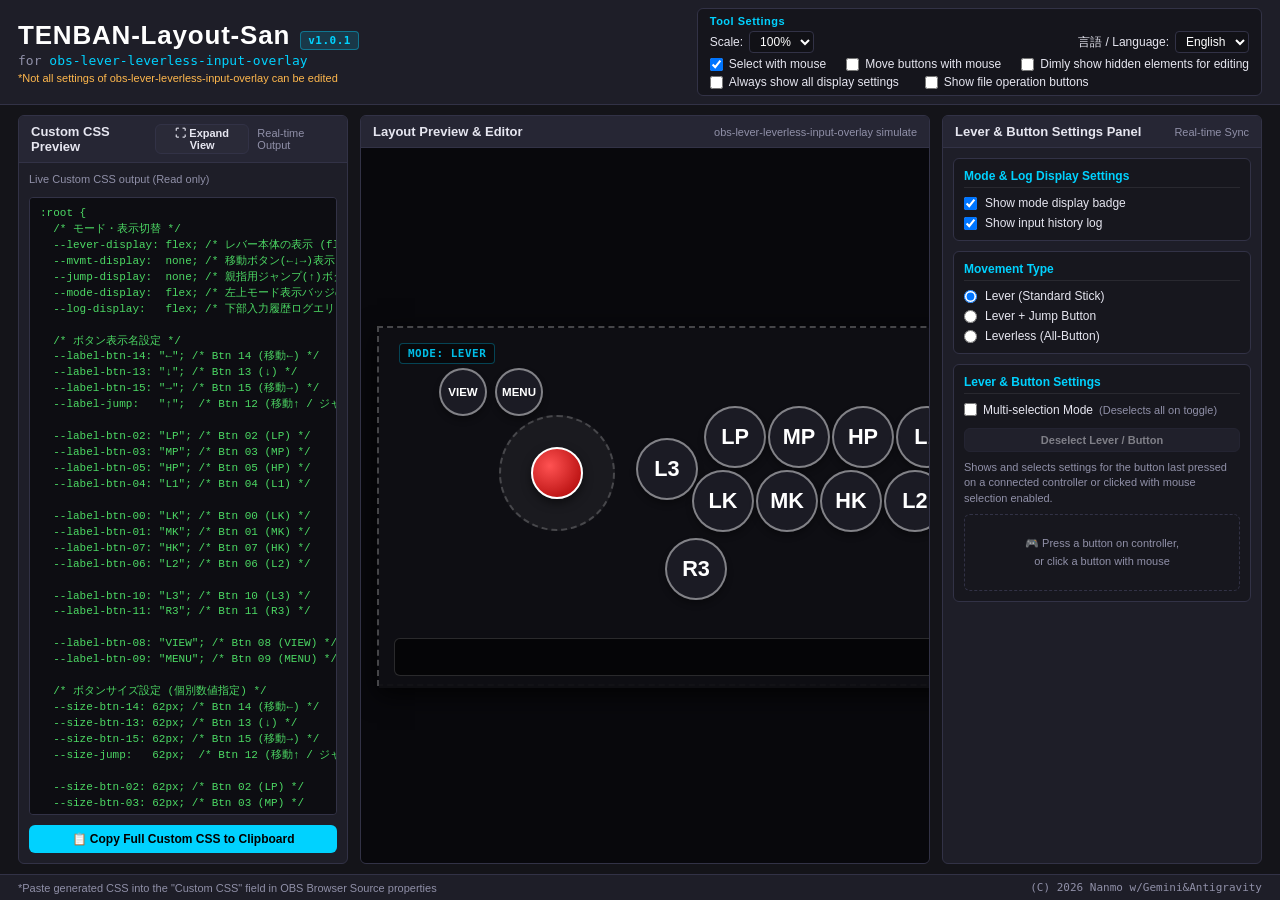
==== commit 455249ea: "Fix: コントローラー切断・再接続時の状態リセットとループ保護を追加 (v1.0.1)" ====
--- a/tenban_layout_san/index.html
+++ b/tenban_layout_san/index.html
@@ -11,7 +11,7 @@
   <style>
     /*
      * =================================================================
-     * 天板レイアウトさん - for obs-lever-leverless-input-overlay
+     * 天板レイアウトさん v1.0.1 - for obs-lever-leverless-input-overlay
      * License: 0BSD (SPDX-License-Identifier: 0BSD)
      * Copyright (C) 2026 Nanmo
      * =================================================================
@@ -721,7 +721,7 @@
     <div class="title-group">
       <div class="title-main-row">
         <h1 data-i18n="appTitle">天板レイアウトさん</h1>
-        <span class="version-badge">v1.0.0</span>
+        <span class="version-badge">v1.0.1</span>
       </div>
       <div class="subtitle">
         for <a href="https://github.com/nanmo/obs-lever-leverless-input-overlay" target="_blank" rel="noopener noreferrer">obs-lever-leverless-input-overlay</a>
@@ -2216,15 +2216,34 @@
     let prevPressedBtns = [];
     let prevStickActive = false;
 
+    function resetInputState() {
+      for (let i = 0; i < btnIndices.length; i++) {
+        const idx = btnIndices[i];
+        const el = document.getElementById("btn-" + String(idx).padStart(2, "0"));
+        if (el) {
+          el.classList.remove("active");
+        }
+      }
+      if (leverBall) {
+        leverBall.style.transform = "translate(0px, 0px)";
+      }
+      lastStateStr = "";
+      prevPressedBtns = [];
+      prevStickActive = false;
+    }
+
+    window.addEventListener("gamepaddisconnected", resetInputState);
+
     function pollGamepad() {
-      const gamepads = navigator.getGamepads ? navigator.getGamepads() : [];
-      const targetGamepads = [];
-
-      for (let i = 0; i < gamepads.length; i++) {
-        if (gamepads[i] && gamepads[i].connected) {
-          targetGamepads.push(gamepads[i]);
-        }
-      }
+      try {
+        const gamepads = navigator.getGamepads ? navigator.getGamepads() : [];
+        const targetGamepads = [];
+
+        for (let i = 0; i < gamepads.length; i++) {
+          if (gamepads[i] && gamepads[i].connected) {
+            targetGamepads.push(gamepads[i]);
+          }
+        }
 
       if (targetGamepads.length > 0) {
         const pressedBtns = [];
@@ -2298,7 +2317,7 @@
         // ボタンの.active反映
         for (let i = 0; i < btnIndices.length; i++) {
           const idx = btnIndices[i];
-          const el = document.getElementById(`btn-${String(idx).padStart(2, "0")}`);
+          const el = document.getElementById("btn-" + String(idx).padStart(2, "0"));
           if (el) {
             if (pressedBtns[idx]) el.classList.add("active");
             else el.classList.remove("active");
@@ -2332,7 +2351,7 @@
 
         for (let i = 0; i < 12; i++) {
           if (pressedBtns[i]) {
-            const el = document.getElementById(`btn-${String(i).padStart(2, "0")}`);
+            const el = document.getElementById("btn-" + String(i).padStart(2, "0"));
             if (el && !el.classList.contains("is-hidden-elem") && getComputedStyle(el).display !== "none") {
               const lbl = el.getAttribute("data-label") || String(i);
               if (!activeBtns.includes(lbl)) activeBtns.push(lbl);
@@ -2349,9 +2368,11 @@
         } else if (currentStateStr === "") {
           lastStateStr = "";
         }
-      } else {
-        prevPressedBtns = [];
-        prevStickActive = false;
+        } else {
+          resetInputState();
+        }
+      } catch (err) {
+        console.error("Gamepad poll error:", err);
       }
 
       requestAnimationFrame(pollGamepad);
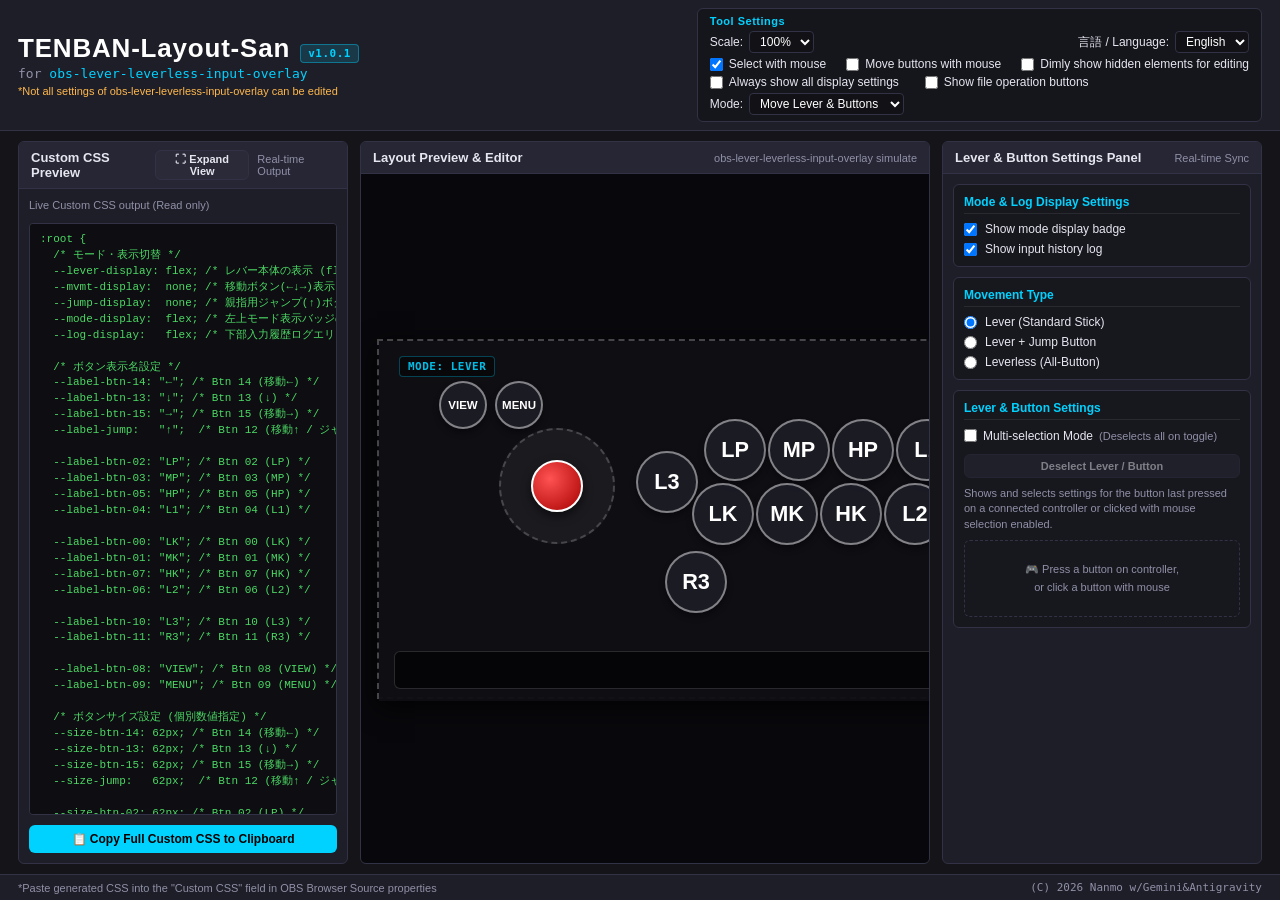
==== commit 7f713eee: "Feat: 天板レイアウトさんにボタン位置の入れ替えモードを追加" ====
--- a/tenban_layout_san/index.html
+++ b/tenban_layout_san/index.html
@@ -693,12 +693,12 @@
     body.mouse-select-enabled #lever-base {
       cursor: pointer;
     }
-    body.mouse-drag-enabled .btn,
-    body.mouse-drag-enabled #lever-base {
+    body.mouse-drag-enabled:not(.swap-mode-active) .btn,
+    body.mouse-drag-enabled:not(.swap-mode-active) #lever-base {
       cursor: grab;
     }
-    body.mouse-drag-enabled .btn:active,
-    body.mouse-drag-enabled #lever-base:active {
+    body.mouse-drag-enabled:not(.swap-mode-active) .btn:active,
+    body.mouse-drag-enabled:not(.swap-mode-active) #lever-base:active {
       cursor: grabbing;
     }
 
@@ -708,6 +708,31 @@
       outline-offset: 3px !important;
       box-shadow: 0 0 16px rgba(255, 204, 0, 0.9) !important;
       z-index: 99 !important;
+    }
+
+    /* ボタン位置入れ替えモード時のスタイル */
+    body.swap-mode-active #lever-base {
+      cursor: not-allowed !important;
+      opacity: 0.6 !important;
+    }
+    body.swap-mode-active .btn-edit-card input {
+      opacity: 0.55 !important;
+      cursor: not-allowed !important;
+      pointer-events: none !important;
+    }
+    body.swap-mode-active .btn-edit-card .coord-field label {
+      opacity: 0.6 !important;
+    }
+    body.swap-mode-active #lbl-show-all-buttons,
+    body.swap-mode-active #lbl-mouse-drag,
+    body:not(.mouse-select-enabled) #lbl-mouse-drag {
+      cursor: not-allowed !important;
+      opacity: 0.5 !important;
+    }
+    body.swap-mode-active #chk-show-all-buttons,
+    body.swap-mode-active #chk-mouse-drag,
+    body:not(.mouse-select-enabled) #chk-mouse-drag {
+      cursor: not-allowed !important;
     }
   </style>
 
@@ -775,13 +800,25 @@
         </label>
       </div>
       <div class="tool-settings-row">
-        <label>
+        <label id="lbl-show-all-buttons">
           <input type="checkbox" id="chk-show-all-buttons">
           <span data-i18n="showAllBtns">常にすべての表示設定を表示</span>
         </label>
         <label style="margin-left: 12px;">
           <input type="checkbox" id="chk-show-file-ops">
           <span data-i18n="showFileOps">ファイル操作系ボタンを表示</span>
+        </label>
+      </div>
+      <div class="tool-settings-row">
+        <label>
+          <span style="font-weight: 500;" data-i18n="modeSelectLabel">モード:</span>
+          <select id="sel-operation-mode">
+            <option value="move" data-i18n="modeMove">レバー・ボタンの移動</option>
+            <option value="swap" data-i18n="modeSwap">ボタン位置の入れ替え</option>
+          </select>
+          <span id="swap-mode-top-notice" style="font-size: 11px; color: var(--ui-text-dim); margin-left: 2px; display: none;" data-i18n="swapModeNotice">
+            （2ボタン選択専用・数値編集&ドラッグ無効・レバー対象外）
+          </span>
         </label>
       </div>
     </div>
@@ -930,8 +967,8 @@
           </div>
         </div>
 
-        <!-- レバー・ボタン表示設定 -->
-        <div class="section-card">
+        <!-- レバー・ボタン表示設定（通常モード時） -->
+        <div class="section-card" id="card-btn-settings">
           <div class="section-title" data-i18n="btnSettingsTitle">レバー・ボタン表示設定</div>
           <div>
             <label style="display: inline-flex; align-items: center; gap: 6px; font-size: 12px; cursor: pointer; user-select: none;">
@@ -961,6 +998,33 @@
           <div id="button-settings-container" style="display: flex; flex-direction: column; gap: 8px;">
             <!-- JSで動的生成 -->
           </div>
+        </div>
+
+        <!-- ボタン位置入れ替えモード操作パネル（同階層の独立セクションカード） -->
+        <div class="section-card" id="card-swap-mode" style="display: none; border-color: rgba(0, 210, 255, 0.4); background: rgba(0, 210, 255, 0.05); flex-direction: column; gap: 10px;">
+          <div class="section-title" style="display: flex; align-items: center; justify-content: space-between;">
+            <span style="color: var(--ui-accent);" data-i18n="swapPanelTitle">🔄 ボタン位置入れ替え</span>
+            <span id="swap-count-badge" style="font-size: 11px; font-weight: bold; padding: 2px 8px; border-radius: 4px; background: rgba(0, 210, 255, 0.2); border: 1px solid rgba(0, 210, 255, 0.5); color: #fff;">0 / 2</span>
+          </div>
+
+          <div id="swap-guide-text" style="font-size: 12px; color: var(--ui-text); line-height: 1.5; padding: 8px 10px; background: rgba(0,0,0,0.3); border: 1px solid var(--ui-panel-border); border-radius: 5px;" data-i18n="swapGuideNone">
+            入れ替えたいボタンを1つ選択してください (0/2)
+          </div>
+
+          <!-- 選択中ボタン2つの情報表示コンテナ -->
+          <div id="swap-selected-cards" style="display: flex; flex-direction: column; gap: 6px;"></div>
+
+          <div style="font-size: 11px; color: var(--ui-warning); line-height: 1.4;" data-i18n="swapRestrictionsNotice">
+            ※入れ替えモード中：各種数値の直接編集・マウス移動は無効化（2ボタン専用・レバー対象外）
+          </div>
+
+          <button type="button" id="btn-execute-swap" class="btn-action" style="width: 100%; justify-content: center; padding: 8px 10px; font-size: 13px; background: var(--ui-accent); color: #000; font-weight: bold; opacity: 0.5; cursor: default;" disabled data-i18n="btnExecuteSwap">
+            🔄 選択した2つの位置を入れ替える
+          </button>
+
+          <button type="button" id="btn-swap-deselect" class="btn-action btn-secondary" style="width: 100%; justify-content: center; padding: 6px 10px; font-size: 11px; opacity: 0.5; cursor: default;" disabled data-i18n="btnDeselect">
+            レバー・ボタン選択状態を解除
+          </button>
         </div>
       </div>
     </section>
@@ -1181,6 +1245,22 @@
         btnSizeLabel: "直径",
         leverBaseName: "レバー本体",
 
+        modeSelectLabel: "モード:",
+        modeMove: "レバー・ボタンの移動",
+        modeSwap: "ボタン位置の入れ替え",
+        swapModeNotice: "（2ボタン選択専用・数値編集&ドラッグ無効・レバー対象外）",
+        swapPanelTitle: "🔄 ボタン位置入れ替え",
+        swapRestrictionsNotice: "※入れ替えモード中：各種数値の直接編集・マウス移動は無効化（2ボタン専用・レバー対象外）",
+        swapGuideNone: "入れ替えたいボタンを1つ選択してください (0/2)",
+        swapGuideOne: "もう1つのボタンを選択してください (1/2: {btn})",
+        swapGuideReady: "{btn1} と {btn2} の位置を入れ替えます (2/2)",
+        btnExecuteSwap: "🔄 選択した2つの位置を入れ替える",
+        swapLeverNotSupported: "レバー本体は位置入れ替えの対象外です",
+        swapMaxTwo: "入れ替えモードでは2つまでしか選択できません（別のボタンを選ぶには選択を解除してください）",
+        swapSuccess: "{btn1} と {btn2} の位置を入れ替えました",
+        swapLockedNotice: "（編集不可）",
+        noLabelBadge: "ラベルなし",
+
         footerNote: "※生成されたCSSはOBSのブラウザソースプロパティ「カスタムCSS」に貼り付けて使用できます",
         toastCopied: "カスタムCSS全文をクリップボードにコピーしました！",
         toastSaved: "CSSファイルを保存しました！",
@@ -1246,6 +1326,22 @@
         btnSizeLabel: "Size",
         leverBaseName: "Lever Base",
 
+        modeSelectLabel: "Mode:",
+        modeMove: "Move Lever & Buttons",
+        modeSwap: "Swap Button Positions",
+        swapModeNotice: "(*Max 2 buttons, direct edit & drag disabled, lever excluded)",
+        swapPanelTitle: "🔄 Swap Button Positions",
+        swapRestrictionsNotice: "*In swap mode: Direct coordinate editing & drag disabled (Max 2 buttons, lever excluded)",
+        swapGuideNone: "Select the first button to swap (0/2)",
+        swapGuideOne: "Select the second button to swap (1/2: {btn})",
+        swapGuideReady: "Ready to swap positions of {btn1} and {btn2} (2/2)",
+        btnExecuteSwap: "🔄 Swap Positions of Selected Buttons",
+        swapLeverNotSupported: "Lever base cannot be swapped",
+        swapMaxTwo: "You can only select up to 2 buttons in swap mode (Deselect to choose another)",
+        swapSuccess: "Swapped positions of {btn1} and {btn2}",
+        swapLockedNotice: "(Read only)",
+        noLabelBadge: "No label",
+
         footerNote: "*Paste generated CSS into the \"Custom CSS\" field in OBS Browser Source properties",
         toastCopied: "Full custom CSS copied to clipboard!",
         toastSaved: "CSS file saved successfully!",
@@ -1290,6 +1386,7 @@
       });
       updateNudgeTitles();
       renderPropertyEditor();
+      updateSelectionUI();
     }
 
     const dynamicStyleEl = document.getElementById("dynamic-overlay-css");
@@ -1455,12 +1552,26 @@
        ======================================================== */
     const selectedIds = new Set();
     const buttonSettingsContainer = document.getElementById("button-settings-container");
-    const chkShowAllButtons = document.getElementById("chk-show-all-buttons");
-    const chkMultiSelect    = document.getElementById("chk-multi-select");
+    const chkShowAllButtons  = document.getElementById("chk-show-all-buttons");
+    const lblShowAllButtons  = document.getElementById("lbl-show-all-buttons");
+    const chkMultiSelect     = document.getElementById("chk-multi-select");
+    const selOperationMode   = document.getElementById("sel-operation-mode");
+    const swapModeTopNotice  = document.getElementById("swap-mode-top-notice");
+    const cardBtnSettings    = document.getElementById("card-btn-settings");
+
+    function isSwapMode() {
+      return selOperationMode && selOperationMode.value === "swap";
+    }
+    const cardSwapMode       = document.getElementById("card-swap-mode");
+    const swapCountBadge     = document.getElementById("swap-count-badge");
+    const swapGuideText      = document.getElementById("swap-guide-text");
+    const btnExecuteSwap     = document.getElementById("btn-execute-swap");
+    const btnSwapDeselect    = document.getElementById("btn-swap-deselect");
 
     function renderPropertyEditor() {
       buttonSettingsContainer.innerHTML = "";
       const showAll = chkShowAllButtons.checked;
+      const isSwap = isSwapMode();
 
       if (!showAll && selectedIds.size === 0) {
         const isMouseSelect = chkMouseSelect && chkMouseSelect.checked;
@@ -1500,7 +1611,7 @@
           const isChecked = configState[dispKey] === "flex";
           dispControlHtml = `
             <label style="font-size: 11px; cursor: pointer; display: inline-flex; align-items: center; gap: 4px;">
-              <input type="checkbox" data-disp-key="${dispKey}" ${isChecked ? 'checked' : ''}>
+              <input type="checkbox" data-disp-key="${dispKey}" ${isChecked ? 'checked' : ''} ${isSwap ? 'disabled' : ''}>
               ${t("btnDispLabel")}
             </label>
           `;
@@ -1513,7 +1624,7 @@
             <div class="coord-field" style="grid-column: span 3;">
               <label style="width: auto;">${t("btnTextLabel")}</label>
               <div class="label-input-wrapper">
-                <input type="text" data-label-key="${labelKey}" value="${escapeHtml(val)}" maxlength="12" style="flex: 1;" autocomplete="off" spellcheck="false">
+                <input type="text" data-label-key="${labelKey}" value="${escapeHtml(val)}" maxlength="12" style="flex: 1;" autocomplete="off" spellcheck="false" ${isSwap ? 'disabled' : ''}>
                 <span class="label-ghost-suffix" aria-hidden="true">
                   <span class="ghost-invisible-text">${escapeHtml(val)}</span>
                   <span class="ghost-warn-text"> ${t("ghostTextSuggestion")}</span>
@@ -1528,18 +1639,18 @@
           sizeControlHtml = `
             <div class="coord-field">
               <label>${t("btnSizeLabel")}</label>
-              <input type="number" data-key="${def.sizeKey}" value="${configState[def.sizeKey]}" min="20" max="150" step="1" inputmode="numeric" autocomplete="off" spellcheck="false">
+              <input type="number" data-key="${def.sizeKey}" value="${configState[def.sizeKey]}" min="20" max="150" step="1" inputmode="numeric" autocomplete="off" spellcheck="false" ${isSwap ? 'disabled' : ''}>
             </div>
           `;
         }
 
-        const removeBtnHtml = (isMulti && isSelected) ? `
+        const removeBtnHtml = ((isMulti || isSwap) && isSelected) ? `
           <button type="button" class="btn-card-deselect" title="${t("deselectItem")}" style="background: none; border: none; color: var(--ui-text-dim); cursor: pointer; font-size: 13px; line-height: 1; padding: 2px 4px; border-radius: 3px;" onmouseover="this.style.color='#ff5252'" onmouseout="this.style.color='var(--ui-text-dim)'">✖</button>
         ` : '';
 
         card.innerHTML = `
           <div class="btn-edit-header">
-            <span>${defDisplayName}</span>
+            <span>${defDisplayName}${isSwap ? ` <span style="font-size: 10px; color: var(--ui-warning); font-weight: normal;">${t("swapLockedNotice")}</span>` : ""}</span>
             <div style="display: flex; align-items: center; gap: 8px;">
               ${dispControlHtml}
               <span class="btn-edit-badge">${def.id}</span>
@@ -1550,11 +1661,11 @@
             ${labelControlHtml}
             <div class="coord-field">
               <label>Top</label>
-              <input type="number" data-key="${topKey}" value="${configState[topKey]}" step="1" inputmode="numeric" autocomplete="off" spellcheck="false">
+              <input type="number" data-key="${topKey}" value="${configState[topKey]}" step="1" inputmode="numeric" autocomplete="off" spellcheck="false" ${isSwap ? 'disabled' : ''}>
             </div>
             <div class="coord-field">
               <label>Left</label>
-              <input type="number" data-key="${leftKey}" value="${configState[leftKey]}" step="1" inputmode="numeric" autocomplete="off" spellcheck="false">
+              <input type="number" data-key="${leftKey}" value="${configState[leftKey]}" step="1" inputmode="numeric" autocomplete="off" spellcheck="false" ${isSwap ? 'disabled' : ''}>
             </div>
             ${sizeControlHtml}
           </div>
@@ -1581,6 +1692,7 @@
         const ghostInv = card.querySelector(".ghost-invisible-text");
         if (textInp) {
           textInp.addEventListener("input", (e) => {
+            if (isSwapMode()) return;
             const key = e.target.dataset.labelKey;
             configState[key] = e.target.value;
             if (ghostInv) {
@@ -1594,6 +1706,7 @@
         const numInputs = card.querySelectorAll("input[type='number']");
         numInputs.forEach(inp => {
           inp.addEventListener("input", (e) => {
+            if (isSwapMode()) return;
             const key = e.target.dataset.key;
             const val = parseInt(e.target.value, 10);
             if (!isNaN(val)) {
@@ -1610,6 +1723,7 @@
         const dispCheckbox = card.querySelector("input[data-disp-key]");
         if (dispCheckbox) {
           dispCheckbox.addEventListener("change", (e) => {
+            if (isSwapMode()) return;
             const key = e.target.dataset.dispKey;
             configState[key] = e.target.checked ? "flex" : "none";
             applyConfig();
@@ -1628,10 +1742,26 @@
     }
 
     function selectElement(id) {
+      const isSwap = isSwapMode();
       const isMulti = chkMultiSelect && chkMultiSelect.checked;
 
       if (!id) {
         selectedIds.clear();
+      } else if (isSwap) {
+        if (id === "lever-base") {
+          showToast(t("swapLeverNotSupported"));
+          return;
+        }
+        if (selectedIds.has(id)) {
+          selectedIds.delete(id);
+          updateSelectionUI();
+          return;
+        }
+        if (selectedIds.size >= 2) {
+          showToast(t("swapMaxTwo"));
+          return;
+        }
+        selectedIds.add(id);
       } else if (isMulti) {
         selectedIds.add(id);
       } else {
@@ -1665,13 +1795,97 @@
         btnDeselect.style.cursor = hasSelection ? "pointer" : "default";
       }
 
-      // 1px一括移動ボタン群の活性/非活性同期
+      // 1px一括移動ボタン群の活性/非活性同期（入れ替えモード中は常に無効）
+      const isSwap = isSwapMode();
       const hasSelection = (selectedIds.size > 0);
       document.querySelectorAll(".btn-nudge").forEach(b => {
-        b.disabled = !hasSelection;
-        b.style.opacity = hasSelection ? "1" : "0.5";
-        b.style.cursor = hasSelection ? "pointer" : "default";
+        const canNudge = !isSwap && hasSelection;
+        b.disabled = !canNudge;
+        b.style.opacity = canNudge ? "1" : "0.5";
+        b.style.cursor = canNudge ? "pointer" : "default";
       });
+
+      // ボタン位置入れ替えパネルのUI同期
+      if (isSwap && cardSwapMode) {
+        if (swapCountBadge) swapCountBadge.textContent = `${selectedIds.size} / 2`;
+        const hasSwapSelection = (selectedIds.size > 0);
+        if (btnSwapDeselect) {
+          btnSwapDeselect.disabled = !hasSwapSelection;
+          btnSwapDeselect.style.opacity = hasSwapSelection ? "1" : "0.5";
+          btnSwapDeselect.style.cursor = hasSwapSelection ? "pointer" : "default";
+        }
+
+        const swapSelectedCards = document.getElementById("swap-selected-cards");
+        if (swapSelectedCards) {
+          swapSelectedCards.innerHTML = "";
+          selectedIds.forEach(id => {
+            const def = ELEMENTS_DEF.find(d => d.id === id);
+            if (!def) return;
+            const topKey = `pos${def.keyName}Top`;
+            const leftKey = `pos${def.keyName}Left`;
+            const rawLabel = (def.hasLabel && def.labelKey && configState[def.labelKey] !== undefined && configState[def.labelKey] !== null) ? String(configState[def.labelKey]).trim() : "";
+            const labelBadgeHtml = def.hasLabel
+              ? (rawLabel
+                  ? `<span style="margin-left: 2px; padding: 1px 5px; background: rgba(255, 255, 255, 0.12); border: 1px solid var(--ui-panel-border); border-radius: 3px; color: #fff; font-weight: bold;">${escapeHtml(rawLabel)}</span>`
+                  : `<span style="margin-left: 2px; padding: 1px 5px; background: rgba(255, 255, 255, 0.04); border: 1px dashed var(--ui-panel-border); border-radius: 3px; color: var(--ui-text-dim); font-size: 10px;">${t("noLabelBadge")}</span>`)
+              : "";
+            const cardEl = document.createElement("div");
+            cardEl.style.cssText = "display: flex; align-items: center; justify-content: space-between; padding: 7px 10px; background: rgba(0, 0, 0, 0.4); border: 1px solid var(--ui-accent); border-radius: 5px; font-size: 11px; gap: 6px;";
+            cardEl.innerHTML = `
+              <div style="display: flex; align-items: center; gap: 4px; min-width: 0; overflow: hidden; text-overflow: ellipsis; white-space: nowrap;">
+                <strong style="color: #fff;">${def.name}</strong>
+                ${labelBadgeHtml}
+              </div>
+              <div style="display: flex; align-items: center; gap: 8px; flex-shrink: 0;">
+                <span style="font-family: monospace; color: var(--ui-accent); font-weight: bold;">
+                  Top: ${configState[topKey]} / Left: ${configState[leftKey]}
+                </span>
+                <button type="button" class="btn-swap-card-deselect" title="${t("deselectItem")}" style="background: none; border: none; color: var(--ui-text-dim); cursor: pointer; font-size: 13px; line-height: 1; padding: 2px 4px; border-radius: 3px;" onmouseover="this.style.color='#ff5252'" onmouseout="this.style.color='var(--ui-text-dim)'">✖</button>
+              </div>
+            `;
+            const removeBtn = cardEl.querySelector(".btn-swap-card-deselect");
+            if (removeBtn) {
+              removeBtn.addEventListener("click", (e) => {
+                e.stopPropagation();
+                deselectElement(id);
+              });
+            }
+            swapSelectedCards.appendChild(cardEl);
+          });
+        }
+
+        if (selectedIds.size === 0) {
+          if (swapGuideText) swapGuideText.textContent = t("swapGuideNone");
+          if (btnExecuteSwap) {
+            btnExecuteSwap.disabled = true;
+            btnExecuteSwap.style.opacity = "0.5";
+            btnExecuteSwap.style.cursor = "default";
+          }
+        } else if (selectedIds.size === 1) {
+          const id1 = Array.from(selectedIds)[0];
+          const def1 = ELEMENTS_DEF.find(d => d.id === id1);
+          const name1 = def1 ? def1.name : id1;
+          if (swapGuideText) swapGuideText.innerHTML = t("swapGuideOne").replace("{btn}", `<strong>${name1}</strong>`);
+          if (btnExecuteSwap) {
+            btnExecuteSwap.disabled = true;
+            btnExecuteSwap.style.opacity = "0.5";
+            btnExecuteSwap.style.cursor = "default";
+          }
+        } else if (selectedIds.size === 2) {
+          const ids = Array.from(selectedIds);
+          const def1 = ELEMENTS_DEF.find(d => d.id === ids[0]);
+          const def2 = ELEMENTS_DEF.find(d => d.id === ids[1]);
+          const name1 = def1 ? def1.name : ids[0];
+          const name2 = def2 ? def2.name : ids[1];
+          if (swapGuideText) swapGuideText.innerHTML = t("swapGuideReady").replace("{btn1}", `<strong>${name1}</strong>`).replace("{btn2}", `<strong>${name2}</strong>`);
+          if (btnExecuteSwap) {
+            btnExecuteSwap.disabled = false;
+            btnExecuteSwap.style.opacity = "1";
+            btnExecuteSwap.style.cursor = "pointer";
+          }
+        }
+      }
+
       renderPropertyEditor();
 
       // カードが一覧にある場合は最後に選択したカードをスクロール表示
@@ -1687,6 +1901,76 @@
 
     const multiMoveKeypad = document.getElementById("multi-move-keypad");
     const btnSettingsDesc = document.getElementById("btn-settings-desc");
+
+    if (selOperationMode) {
+      selOperationMode.addEventListener("change", () => {
+        const isSwap = isSwapMode();
+        selectedIds.clear();
+        if (swapModeTopNotice) {
+          swapModeTopNotice.style.display = isSwap ? "inline" : "none";
+        }
+        if (isSwap) {
+          document.body.classList.add("swap-mode-active");
+          if (cardBtnSettings) cardBtnSettings.style.display = "none";
+          if (cardSwapMode) cardSwapMode.style.display = "flex";
+          if (chkMultiSelect) {
+            chkMultiSelect.checked = false;
+            chkMultiSelect.disabled = true;
+          }
+          if (multiMoveKeypad) multiMoveKeypad.style.display = "none";
+          if (btnSettingsDesc) btnSettingsDesc.style.display = "block";
+          if (chkMouseDrag) chkMouseDrag.disabled = true;
+          if (lblMouseDrag) lblMouseDrag.style.opacity = "0.5";
+          if (chkShowAllButtons) chkShowAllButtons.disabled = true;
+        } else {
+          document.body.classList.remove("swap-mode-active");
+          if (cardBtnSettings) cardBtnSettings.style.display = "block";
+          if (cardSwapMode) cardSwapMode.style.display = "none";
+          if (chkMultiSelect) chkMultiSelect.disabled = false;
+          const canDrag = !!(chkMouseSelect && chkMouseSelect.checked);
+          if (chkMouseDrag) chkMouseDrag.disabled = !canDrag;
+          if (lblMouseDrag) lblMouseDrag.style.opacity = canDrag ? "1" : "0.5";
+          if (chkShowAllButtons) chkShowAllButtons.disabled = false;
+        }
+        updateSelectionUI();
+      });
+    }
+
+    if (btnSwapDeselect) {
+      btnSwapDeselect.addEventListener("click", () => {
+        selectElement(null);
+      });
+    }
+
+    if (btnExecuteSwap) {
+      btnExecuteSwap.addEventListener("click", () => {
+        if (selectedIds.size !== 2) return;
+        const ids = Array.from(selectedIds);
+        const def1 = ELEMENTS_DEF.find(d => d.id === ids[0]);
+        const def2 = ELEMENTS_DEF.find(d => d.id === ids[1]);
+        if (!def1 || !def2) return;
+
+        const top1Key  = `pos${def1.keyName}Top`;
+        const left1Key = `pos${def1.keyName}Left`;
+        const top2Key  = `pos${def2.keyName}Top`;
+        const left2Key = `pos${def2.keyName}Left`;
+
+        const tmpTop  = configState[top1Key];
+        const tmpLeft = configState[left1Key];
+        configState[top1Key]  = configState[top2Key];
+        configState[left1Key] = configState[left2Key];
+        configState[top2Key]  = tmpTop;
+        configState[left2Key] = tmpLeft;
+
+        applyConfig();
+        updateSelectionUI();
+
+        const msg = t("swapSuccess")
+          .replace("{btn1}", def1.name)
+          .replace("{btn2}", def2.name);
+        showToast(msg);
+      });
+    }
 
     if (chkMultiSelect) {
       chkMultiSelect.addEventListener("change", () => {
@@ -1908,9 +2192,10 @@
       const isSelectOn = chkMouseSelect.checked;
       document.body.classList.toggle("mouse-select-enabled", isSelectOn);
 
-      // マウス移動チェックボックスの連動制御
-      chkMouseDrag.disabled = !isSelectOn;
-      lblMouseDrag.style.opacity = isSelectOn ? "1" : "0.5";
+      // マウス移動チェックボックスの連動制御（入れ替えモード中は常に無効）
+      const canDrag = isSelectOn && !isSwapMode();
+      chkMouseDrag.disabled = !canDrag;
+      lblMouseDrag.style.opacity = canDrag ? "1" : "0.5";
       if (!isSelectOn) {
         chkMouseDrag.checked = false;
         document.body.classList.remove("mouse-drag-enabled");
@@ -1943,7 +2228,8 @@
       const id = target.id;
       selectElement(id);
 
-      // 移動が無効の場合は選択のみでドラッグは開始しない
+      // 入れ替えモード中またはドラッグ無効の場合は選択のみでドラッグは開始しない
+      if (isSwapMode()) return;
       if (!chkMouseDrag.checked) return;
 
       isDragging = true;
@@ -2196,7 +2482,7 @@
         }
 
         applyConfig();
-        renderPropertyEditor();
+        updateSelectionUI();
         savedCssText = generateCSSText();
         showToast(t("toastLoaded").replace("{count}", matchedCount));
       } else {
@@ -2280,20 +2566,24 @@
               if (i === 12 && configState.jumpDisplay === "flex") {
                 targetId = "btn-12";
               } else {
-                // レバーの移動入力としてレバー本体を選択
-                targetId = "lever-base";
+                // レバーの移動入力としてレバー本体を選択（入れ替えモード中は対象外）
+                targetId = isSwapMode() ? null : "lever-base";
               }
             } else {
               targetId = (i === 12) ? "btn-12" : `btn-${String(i).padStart(2, "0")}`;
             }
 
             if (targetId && document.getElementById(targetId)) {
-              const isMulti = chkMultiSelect && chkMultiSelect.checked;
-              const alreadySelected = isMulti 
-                ? selectedIds.has(targetId) 
-                : (selectedIds.size === 1 && selectedIds.has(targetId));
-              if (!alreadySelected) {
+              if (isSwapMode()) {
                 selectElement(targetId);
+              } else {
+                const isMulti = chkMultiSelect && chkMultiSelect.checked;
+                const alreadySelected = isMulti 
+                  ? selectedIds.has(targetId) 
+                  : (selectedIds.size === 1 && selectedIds.has(targetId));
+                if (!alreadySelected) {
+                  selectElement(targetId);
+                }
               }
             }
           }
@@ -2301,7 +2591,7 @@
 
         // アナログスティック操作（立ち上がりエッジ）でレバーを自動選択
         const isStickActive = (Math.abs(rx) > 0.4 || Math.abs(ry) > 0.4);
-        if (isLeverActive && isStickActive && !prevStickActive) {
+        if (isLeverActive && isStickActive && !prevStickActive && (!isSwapMode())) {
           const isMulti = chkMultiSelect && chkMultiSelect.checked;
           const alreadySelected = isMulti 
             ? selectedIds.has("lever-base") 
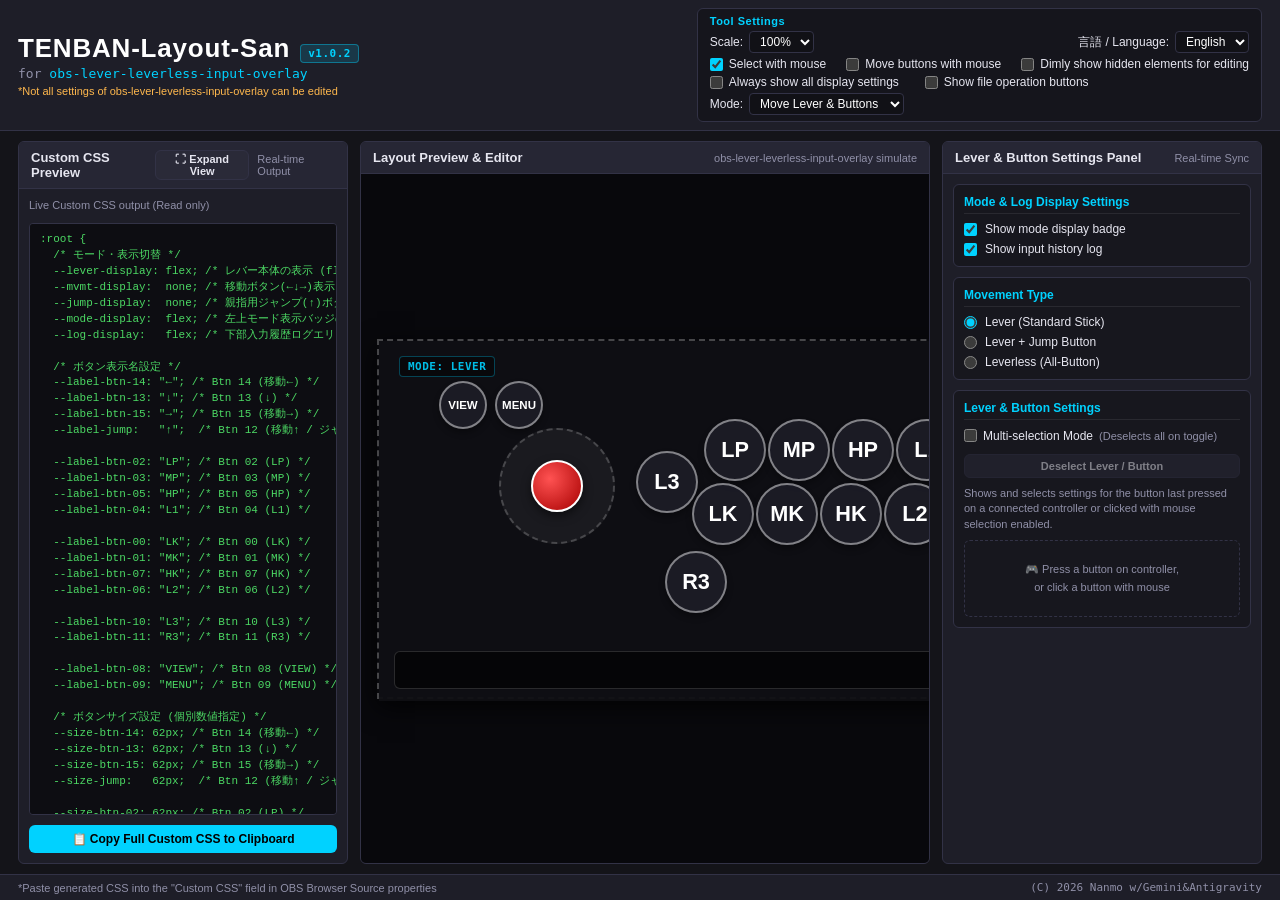
==== commit 48350be2: "Refactor: 天板レイアウトさんをModern Web標準へ適応しv1.0.2へ更新" ====
--- a/tenban_layout_san/index.html
+++ b/tenban_layout_san/index.html
@@ -11,7 +11,7 @@
   <style>
     /*
      * =================================================================
-     * 天板レイアウトさん v1.0.1 - for obs-lever-leverless-input-overlay
+     * 天板レイアウトさん v1.0.2 - for obs-lever-leverless-input-overlay
      * License: 0BSD (SPDX-License-Identifier: 0BSD)
      * Copyright (C) 2026 Nanmo
      * =================================================================
@@ -21,6 +21,8 @@
        ベースUIスタイル（エディター共通）
        ======================================================== */
     :root {
+      color-scheme: dark;
+      accent-color: var(--ui-accent);
       --ui-bg: #141419;
       --ui-panel-bg: #1e1e28;
       --ui-panel-header: #262634;
@@ -42,6 +44,7 @@
       color: var(--ui-text);
       font-family: -apple-system, BlinkMacSystemFont, "Segoe UI", "Hiragino Sans", "Hiragino Kaku Gothic ProN", "Yu Gothic UI", "Meiryo", sans-serif;
       height: 100vh;
+      height: 100dvh;
       display: flex;
       flex-direction: column;
       overflow: hidden;
@@ -246,20 +249,21 @@
       outline: 3px solid #ffcc00 !important;
     }
 
-    /* CSS拡大モーダル */
-    .modal-backdrop {
-      position: fixed;
-      top: 0;
-      left: 0;
-      width: 100vw;
-      height: 100vh;
+    /* CSS拡大モーダル（ネイティブ <dialog> + フォールバック対応） */
+    dialog.modal-dialog {
+      border: none;
+      padding: 0;
+      margin: auto;
+      background: transparent;
+      color: inherit;
+      max-width: 95vw;
+      max-height: 90vh;
+      max-height: 90dvh;
+      overflow: visible;
+    }
+    dialog.modal-dialog::backdrop {
       background: rgba(0, 0, 0, 0.75);
       backdrop-filter: blur(4px);
-      z-index: 99999;
-      display: flex;
-      align-items: center;
-      justify-content: center;
-      padding: 24px;
     }
     .modal-content {
       background: var(--ui-panel-bg);
@@ -268,6 +272,7 @@
       width: 900px;
       max-width: 95vw;
       height: 85vh;
+      height: 85dvh;
       display: flex;
       flex-direction: column;
       box-shadow: 0 12px 36px rgba(0, 0, 0, 0.9);
@@ -437,6 +442,34 @@
     .coord-field input[type="text"]:focus {
       outline: none;
       border-color: var(--ui-accent);
+    }
+    .coord-field input[type="number"]:focus-visible,
+    .coord-field input[type="text"]:focus-visible,
+    .tool-settings select:focus-visible,
+    .btn-action:focus-visible,
+    .btn-card-deselect:focus-visible,
+    .btn-swap-card-deselect:focus-visible {
+      outline: 2px solid var(--ui-accent);
+      outline-offset: 2px;
+    }
+    .btn-card-deselect,
+    .btn-swap-card-deselect {
+      background: none;
+      border: none;
+      color: var(--ui-text-dim);
+      cursor: pointer;
+      font-size: 13px;
+      line-height: 1;
+      padding: 2px 4px;
+      border-radius: 3px;
+      transition: color 0.15s;
+    }
+    .btn-card-deselect:hover,
+    .btn-swap-card-deselect:hover {
+      color: var(--ui-danger);
+    }
+    .btn-nudge {
+      touch-action: none;
     }
     .label-input-wrapper {
       position: relative;
@@ -520,9 +553,12 @@
       font-family: monospace;
     }
 
-    /* トースト通知 */
+    /* トースト通知（popover="manual" トップレイヤー + 従来フォールバック対応） */
     #toast {
       position: fixed;
+      inset: auto;
+      margin: 0;
+      border: none;
       bottom: 20px;
       left: 50%;
       transform: translateX(-50%) translateY(100px);
@@ -539,6 +575,14 @@
     }
     #toast.show {
       transform: translateX(-50%) translateY(0);
+    }
+
+    /* 動きを減らす設定への配慮 */
+    @media (prefers-reduced-motion: reduce) {
+      *, *::before, *::after {
+        transition-duration: 0.01ms !important;
+        animation-duration: 0.01ms !important;
+      }
     }
 
     /* ========================================================
@@ -696,6 +740,7 @@
     body.mouse-drag-enabled:not(.swap-mode-active) .btn,
     body.mouse-drag-enabled:not(.swap-mode-active) #lever-base {
       cursor: grab;
+      touch-action: none;
     }
     body.mouse-drag-enabled:not(.swap-mode-active) .btn:active,
     body.mouse-drag-enabled:not(.swap-mode-active) #lever-base:active {
@@ -746,7 +791,7 @@
     <div class="title-group">
       <div class="title-main-row">
         <h1 data-i18n="appTitle">天板レイアウトさん</h1>
-        <span class="version-badge">v1.0.1</span>
+        <span class="version-badge">v1.0.2</span>
       </div>
       <div class="subtitle">
         for <a href="https://github.com/nanmo/obs-lever-leverless-input-overlay" target="_blank" rel="noopener noreferrer">obs-lever-leverless-input-overlay</a>
@@ -1041,10 +1086,10 @@
   </footer>
 
   <!-- CSSプレビュー拡大表示モーダル -->
-  <div id="modal-css-expand" class="modal-backdrop" style="display: none;">
+  <dialog id="modal-css-expand" class="modal-dialog" aria-labelledby="modal-css-title">
     <div class="modal-content">
       <div class="modal-header">
-        <span class="modal-title" data-i18n="cssPreviewTitle">カスタムCSSプレビュー</span>
+        <span id="modal-css-title" class="modal-title" data-i18n="cssPreviewTitle">カスタムCSSプレビュー</span>
         <button type="button" id="btn-close-modal" class="btn-action btn-secondary" style="padding: 4px 10px;" data-i18n="btnCloseExpandCss">
           ✖ 閉じる
         </button>
@@ -1058,10 +1103,10 @@
         </button>
       </div>
     </div>
-  </div>
+  </dialog>
 
   <!-- トースト通知 -->
-  <div id="toast">クリップボードにコピーしました！</div>
+  <div id="toast" role="status" aria-live="polite" popover="manual">クリップボードにコピーしました！</div>
 
   <script>
     /* ========================================================
@@ -1369,6 +1414,7 @@
 
     function applyLanguage(lang) {
       currentLang = lang;
+      document.documentElement.lang = lang;
       const selectEl = document.getElementById("lang-select");
       if (selectEl && selectEl.value !== lang) {
         selectEl.value = lang;
@@ -1620,11 +1666,12 @@
         let labelControlHtml = "";
         if (labelKey) {
           const val = (configState[labelKey] !== undefined && configState[labelKey] !== null) ? String(configState[labelKey]) : "";
+          const labelInputId = `input-label-${def.id}`;
           labelControlHtml = `
             <div class="coord-field" style="grid-column: span 3;">
-              <label style="width: auto;">${t("btnTextLabel")}</label>
+              <label for="${labelInputId}" style="width: auto;">${t("btnTextLabel")}</label>
               <div class="label-input-wrapper">
-                <input type="text" data-label-key="${labelKey}" value="${escapeHtml(val)}" maxlength="12" style="flex: 1;" autocomplete="off" spellcheck="false" ${isSwap ? 'disabled' : ''}>
+                <input type="text" id="${labelInputId}" data-label-key="${labelKey}" value="${escapeHtml(val)}" maxlength="12" style="flex: 1;" autocomplete="off" spellcheck="false" ${isSwap ? 'disabled' : ''}>
                 <span class="label-ghost-suffix" aria-hidden="true">
                   <span class="ghost-invisible-text">${escapeHtml(val)}</span>
                   <span class="ghost-warn-text"> ${t("ghostTextSuggestion")}</span>
@@ -1636,17 +1683,21 @@
 
         let sizeControlHtml = "";
         if (def.hasSize && def.sizeKey) {
+          const sizeInputId = `input-size-${def.id}`;
           sizeControlHtml = `
             <div class="coord-field">
-              <label>${t("btnSizeLabel")}</label>
-              <input type="number" data-key="${def.sizeKey}" value="${configState[def.sizeKey]}" min="20" max="150" step="1" inputmode="numeric" autocomplete="off" spellcheck="false" ${isSwap ? 'disabled' : ''}>
+              <label for="${sizeInputId}">${t("btnSizeLabel")}</label>
+              <input type="number" id="${sizeInputId}" data-key="${def.sizeKey}" value="${configState[def.sizeKey]}" min="20" max="150" step="1" inputmode="numeric" autocomplete="off" spellcheck="false" ${isSwap ? 'disabled' : ''}>
             </div>
           `;
         }
 
         const removeBtnHtml = ((isMulti || isSwap) && isSelected) ? `
-          <button type="button" class="btn-card-deselect" title="${t("deselectItem")}" style="background: none; border: none; color: var(--ui-text-dim); cursor: pointer; font-size: 13px; line-height: 1; padding: 2px 4px; border-radius: 3px;" onmouseover="this.style.color='#ff5252'" onmouseout="this.style.color='var(--ui-text-dim)'">✖</button>
+          <button type="button" class="btn-card-deselect" title="${t("deselectItem")}" aria-label="${t("deselectItem")}">✖</button>
         ` : '';
+
+        const topInputId  = `input-top-${def.id}`;
+        const leftInputId = `input-left-${def.id}`;
 
         card.innerHTML = `
           <div class="btn-edit-header">
@@ -1660,12 +1711,12 @@
           <div class="coords-grid">
             ${labelControlHtml}
             <div class="coord-field">
-              <label>Top</label>
-              <input type="number" data-key="${topKey}" value="${configState[topKey]}" step="1" inputmode="numeric" autocomplete="off" spellcheck="false" ${isSwap ? 'disabled' : ''}>
+              <label for="${topInputId}">Top</label>
+              <input type="number" id="${topInputId}" data-key="${topKey}" value="${configState[topKey]}" step="1" inputmode="numeric" autocomplete="off" spellcheck="false" ${isSwap ? 'disabled' : ''}>
             </div>
             <div class="coord-field">
-              <label>Left</label>
-              <input type="number" data-key="${leftKey}" value="${configState[leftKey]}" step="1" inputmode="numeric" autocomplete="off" spellcheck="false" ${isSwap ? 'disabled' : ''}>
+              <label for="${leftInputId}">Left</label>
+              <input type="number" id="${leftInputId}" data-key="${leftKey}" value="${configState[leftKey]}" step="1" inputmode="numeric" autocomplete="off" spellcheck="false" ${isSwap ? 'disabled' : ''}>
             </div>
             ${sizeControlHtml}
           </div>
@@ -1682,7 +1733,7 @@
 
         // クリックで選択
         card.addEventListener("click", (e) => {
-          if (!e.target.matches("input") && !e.target.matches("button")) {
+          if (!e.target.matches("input") && !e.target.matches("button") && !e.target.matches("label")) {
             selectElement(def.id);
           }
         });
@@ -1840,7 +1891,7 @@
                 <span style="font-family: monospace; color: var(--ui-accent); font-weight: bold;">
                   Top: ${configState[topKey]} / Left: ${configState[leftKey]}
                 </span>
-                <button type="button" class="btn-swap-card-deselect" title="${t("deselectItem")}" style="background: none; border: none; color: var(--ui-text-dim); cursor: pointer; font-size: 13px; line-height: 1; padding: 2px 4px; border-radius: 3px;" onmouseover="this.style.color='#ff5252'" onmouseout="this.style.color='var(--ui-text-dim)'">✖</button>
+                <button type="button" class="btn-swap-card-deselect" title="${t("deselectItem")}" aria-label="${t("deselectItem")}">✖</button>
               </div>
             `;
             const removeBtn = cardEl.querySelector(".btn-swap-card-deselect");
@@ -2013,10 +2064,13 @@
       const dy = parseInt(btn.dataset.dy, 10) || 0;
       let handledByPointer = false;
 
-      const startPress = (e) => {
-        if (e.button !== undefined && e.button !== 0) return;
+      btn.addEventListener("pointerdown", (e) => {
+        if (e.pointerType === "mouse" && e.button !== 0) return;
         if (btn.disabled || selectedIds.size === 0) return;
         handledByPointer = true;
+        if (typeof btn.setPointerCapture === "function") {
+          try { btn.setPointerCapture(e.pointerId); } catch (_) {}
+        }
         stopNudge();
         stepNudge(dx, dy);
 
@@ -2025,18 +2079,11 @@
             stepNudge(dx, dy);
           }, 16);
         }, 433);
-      };
-
-      btn.addEventListener("mousedown", startPress);
-      btn.addEventListener("mouseup", stopNudge);
-      btn.addEventListener("mouseleave", stopNudge);
-
-      btn.addEventListener("touchstart", (e) => {
-        e.preventDefault();
-        startPress(e);
-      }, { passive: false });
-      btn.addEventListener("touchend", stopNudge);
-      btn.addEventListener("touchcancel", stopNudge);
+      });
+
+      btn.addEventListener("pointerup", stopNudge);
+      btn.addEventListener("pointercancel", stopNudge);
+      btn.addEventListener("lostpointercapture", stopNudge);
 
       btn.addEventListener("click", () => {
         if (handledByPointer) {
@@ -2047,7 +2094,8 @@
       });
     });
 
-    window.addEventListener("mouseup", stopNudge);
+    window.addEventListener("pointerup", stopNudge);
+    window.addEventListener("pointercancel", stopNudge);
 
     /* ========================================================
        モード・ログ表示設定チェックボックス
@@ -2143,19 +2191,33 @@
     const btnCloseModal   = document.getElementById("btn-close-modal");
     const btnModalCopyCss = document.getElementById("btn-modal-copy-css");
 
+    function openCssModal() {
+      if (!modalCssExpand) return;
+      if (modalCssTextarea) modalCssTextarea.value = cssTextareaEl.value;
+      if (typeof modalCssExpand.showModal === "function") {
+        if (!modalCssExpand.open) modalCssExpand.showModal();
+      } else {
+        modalCssExpand.setAttribute("open", "");
+      }
+    }
+
+    function closeCssModal() {
+      if (!modalCssExpand) return;
+      if (typeof modalCssExpand.close === "function") {
+        if (modalCssExpand.open) modalCssExpand.close();
+      } else {
+        modalCssExpand.removeAttribute("open");
+      }
+    }
+
     if (btnExpandCss && modalCssExpand) {
-      btnExpandCss.addEventListener("click", () => {
-        if (modalCssTextarea) modalCssTextarea.value = cssTextareaEl.value;
-        modalCssExpand.style.display = "flex";
-      });
+      btnExpandCss.addEventListener("click", openCssModal);
       if (btnCloseModal) {
-        btnCloseModal.addEventListener("click", () => {
-          modalCssExpand.style.display = "none";
-        });
+        btnCloseModal.addEventListener("click", closeCssModal);
       }
       modalCssExpand.addEventListener("click", (e) => {
         if (e.target === modalCssExpand) {
-          modalCssExpand.style.display = "none";
+          closeCssModal();
         }
       });
       if (btnModalCopyCss) {
@@ -2210,6 +2272,7 @@
     });
 
     let isDragging = false;
+    let activeDragPointerId = null;
     let dragStartX = 0;
     let dragStartY = 0;
     const dragStartPositions = new Map();
@@ -2219,7 +2282,15 @@
       return found ? found.keyName : null;
     }
 
-    document.getElementById("overlay-root").addEventListener("mousedown", (e) => {
+    function endDrag(e) {
+      if (activeDragPointerId !== null && e && e.pointerId !== undefined && e.pointerId !== activeDragPointerId) return;
+      isDragging = false;
+      activeDragPointerId = null;
+      dragStartPositions.clear();
+    }
+
+    document.getElementById("overlay-root").addEventListener("pointerdown", (e) => {
+      if (e.pointerType === "mouse" && e.button !== 0) return;
       if (!chkMouseSelect.checked) return;
 
       const target = e.target.closest(".btn, #lever-base");
@@ -2233,6 +2304,7 @@
       if (!chkMouseDrag.checked) return;
 
       isDragging = true;
+      activeDragPointerId = e.pointerId;
       dragStartX = e.clientX;
       dragStartY = e.clientY;
       dragStartPositions.clear();
@@ -2248,11 +2320,15 @@
         }
       });
 
+      if (typeof target.setPointerCapture === "function") {
+        try { target.setPointerCapture(e.pointerId); } catch (_) {}
+      }
       e.preventDefault();
     });
 
-    window.addEventListener("mousemove", (e) => {
+    window.addEventListener("pointermove", (e) => {
       if (!isDragging || dragStartPositions.size === 0) return;
+      if (activeDragPointerId !== null && e.pointerId !== activeDragPointerId) return;
 
       const zoom = parseFloat(zoomSelect.value);
       const dx = (e.clientX - dragStartX) / zoom;
@@ -2267,10 +2343,8 @@
       renderPropertyEditor();
     });
 
-    window.addEventListener("mouseup", () => {
-      isDragging = false;
-      dragStartPositions.clear();
-    });
+    window.addEventListener("pointerup", endDrag);
+    window.addEventListener("pointercancel", endDrag);
 
     /* ========================================================
        クリップボードにコピー & トースト
@@ -2278,13 +2352,34 @@
     const btnCopyCss = document.getElementById("btn-copy-css");
     const toastEl = document.getElementById("toast");
     let toastTimer = null;
+    let toastHideTimer = null;
 
     function showToast(msg) {
       toastEl.textContent = msg;
+      if (toastTimer) { clearTimeout(toastTimer); toastTimer = null; }
+      if (toastHideTimer) { clearTimeout(toastHideTimer); toastHideTimer = null; }
+
+      if (typeof toastEl.showPopover === "function") {
+        try {
+          if (!toastEl.matches(":popover-open")) {
+            toastEl.showPopover();
+          }
+        } catch (_) {}
+      }
+      void toastEl.offsetWidth;
       toastEl.classList.add("show");
-      if (toastTimer) clearTimeout(toastTimer);
+
       toastTimer = setTimeout(() => {
         toastEl.classList.remove("show");
+        if (typeof toastEl.hidePopover === "function") {
+          toastHideTimer = setTimeout(() => {
+            try {
+              if (toastEl.matches(":popover-open")) {
+                toastEl.hidePopover();
+              }
+            } catch (_) {}
+          }, 260);
+        }
       }, 2000);
     }
 
